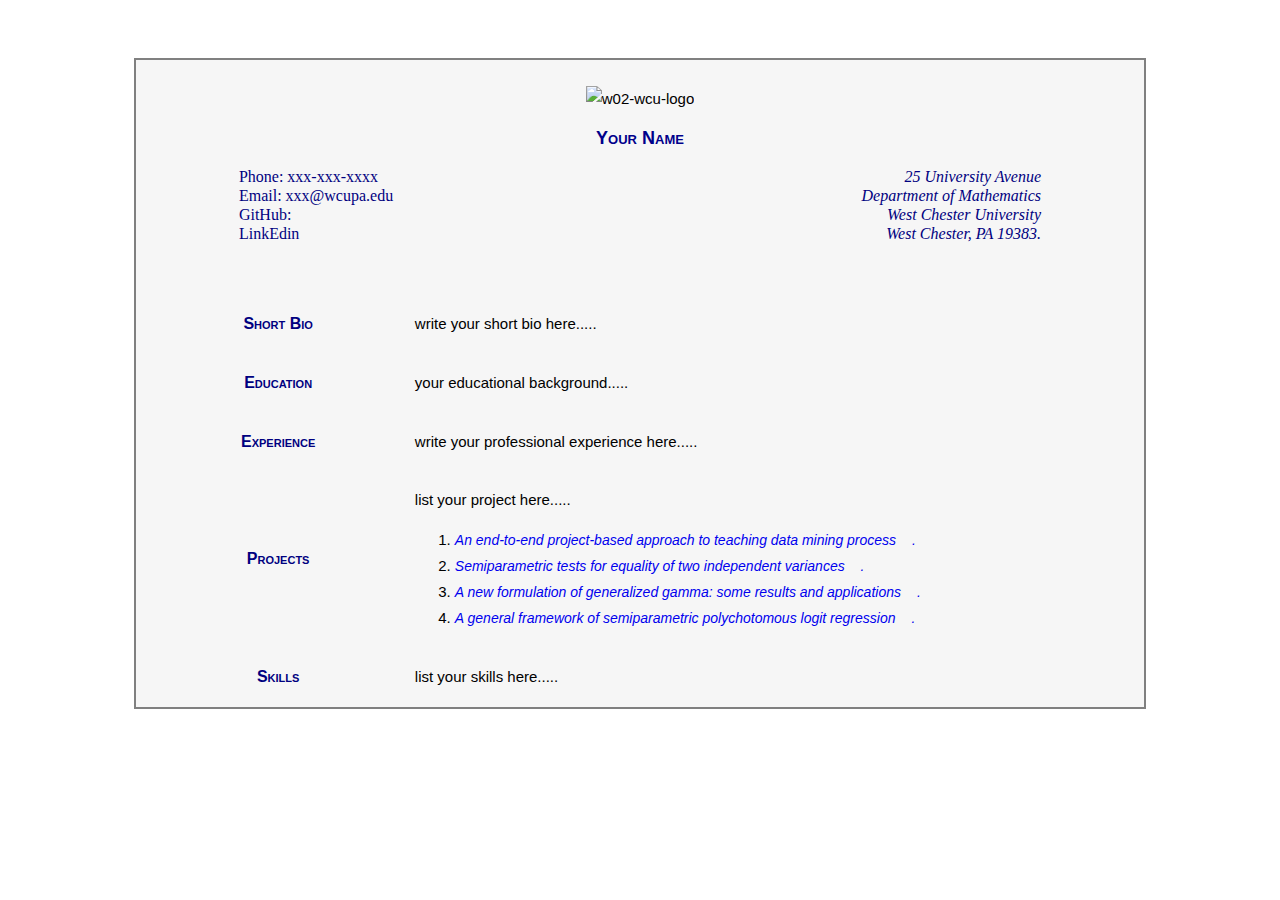
==== index.html @ 5a3bce84 "Update and rename data.md to index.html" ====
<!DOCTYPE html>
<html lang = "en">                        <!-- open html tag: required  -->
  <head>                                  <!-- open page header: required -->
    <title>My First Web Page</title>      <!-- page title appears on the tab -->
    <style>
        body{
            font-family: Arial, sans-serif;
            background-image: url('img/bgIMG.jpg');
            font-size: 15px;
            line-height: 25px;
        }
       
        table, th, td {
               border-collapse: collapse;
        }
        
        h3 {
		    font-family:  Verdana, sans-serif; 
            font-weight: bold;
            font-size: 16px;
            text-align: center;
           font-variant: small-caps;
        }
        
        h2 {
		    font-family:  Verdana, sans-serif; 
            font-weight: bold;
            font-size: 18px;
           font-variant: small-caps;
        } 
        
        a{
           text-decoration:none; 
           target-name:new;
           target-new:tab;
           font-size: 14px; 
           font-style: italic;
        }
      </style>
  </head>                                 <!-- close page header: required -->
    
  <body>                                  <!-- open html body: required -->
    <!-- All contents of the web page MUST be placed between <body> and </body> -->
 <br><br>
 <table border = 2 bordercolor="gray" bgcolor='#f6f6f6'  width=80%  align = center> 
    <tr>
      <TD>     
        <br>      
    <center><img src="img/w02-wculogo.jpg" alt="w02-wcu-logo" width = "300" height = "90"></center> 
    <center><h2><font color="darkblue"> Your Name</font></h2> 
        
      <!-- contact information  -->
    <table border = 0 bordercolor="darkgreen" width=80%  align = center> 
        <tr>
            <TD style="width:40%; text-align: left;line-height: 19px; ">
             <font style ='font-family: "Times New Roman", Times, serif; font-style: normal;' color = "navy"  size="3">
             Phone: xxx-xxx-xxxx<br>
             Email: xxx@wcupa.edu <br>
             GitHub:               <br>
             LinkEdin
            </font>
            </TD>
            
            <TD style="width:20%"></TD>

             <TD style="width:40%; text-align: right; line-height: 19px; ">
             <font style ='font-family: "Times New Roman", Times, serif; font-style: italic' color = "navy"  size="3">
                25 University Avenue <br>
                Department of Mathematics<br>
                West Chester University <br>
                West Chester, PA 19383.
             </font>
           </TD>
        </tr>
        </table>
        
    <br>
    <br>
    <table border = 0 bordercolor="darkgreen" width=90%  align = center> 
        <tr>
            <TD style="width:20%">
                 <h3><font color = "navy">Short Bio</font></h3>
            </TD>
            
            <TD style="width:5%"></TD>
            
            <TD style="width:75%">
                  <p> write your short bio here.....</p>
            </TD>
        </tr>

         <tr>
            <TD style="width:20%">
                <h3><font color = "navy">Education</font></h3>
            </TD>
             
            <TD style="width:5%"></TD>
             
            <TD style="width:75%">
                  <p> your educational background.....</p>
            </TD>
        </tr>        
        
         <tr>
            <TD style="width:20%">
                <h3><font color = "navy">Experience</font></h3>
            </TD>
             <TD style="width:5%"></TD>
             
            <TD style="width:75%">
                  <p> write your professional experience here.....</p>
            </TD>
             
        </tr>
        
         <tr>
            <TD style="width:20%">   
              <h3><font color = "navy">Projects</font></h3>
            </TD>
             
            <TD style="width:5%"></TD>
             
            <TD style="width:75%">
               <p> list your project here.....</p>
                <ol>
                <li><a href="https://pengdsci.github.io/eCOTS2022/" 
                       onclick="return !window.open(this.href);"> 
                    An end-to-end project-based approach to teaching data mining process 
                    <img src="img/outlink.jpg" width=12 height=12>.</a></li>
                 <li><a href="proj/published-01.pdf" 
                       onclick="return !window.open(this.href);"> 
                    Semiparametric tests for equality of two independent variances
                     <img src="img/outlink.jpg" width=12 height=12>.</a></li>
                  <li><a href="proj/published-03.pdf" 
                       onclick="return !window.open(this.href);"> 
                    A new formulation of generalized gamma: some results and applications
                      <img src="img/outlink.jpg" width=12 height=12>. </a></li>
                    <li><a href="proj/UnderReview03-IM.pdf" 
                       onclick="return !window.open(this.href);"> 
                    A general framework of semiparametric polychotomous logit regression
                        <img src="img/outlink.jpg" width=12 height=12>.</a></li> 
                </ol>
            </TD>
        </tr>
        
        <tr>
          <TD style="width:20%">
            <h3><font color = "navy">Skills</font></h3>
          </TD>
            
            <TD style="width:5%"></TD>
            
            <TD style="width:75%">
             <p> list your skills here.....</p>
          </TD>
        </tr>        
       </table>   
      </TD>
    </tr>        
   </table> 
  <br><br><br><br>              
 </body>                                 <!-- close html body: required -->
</html>
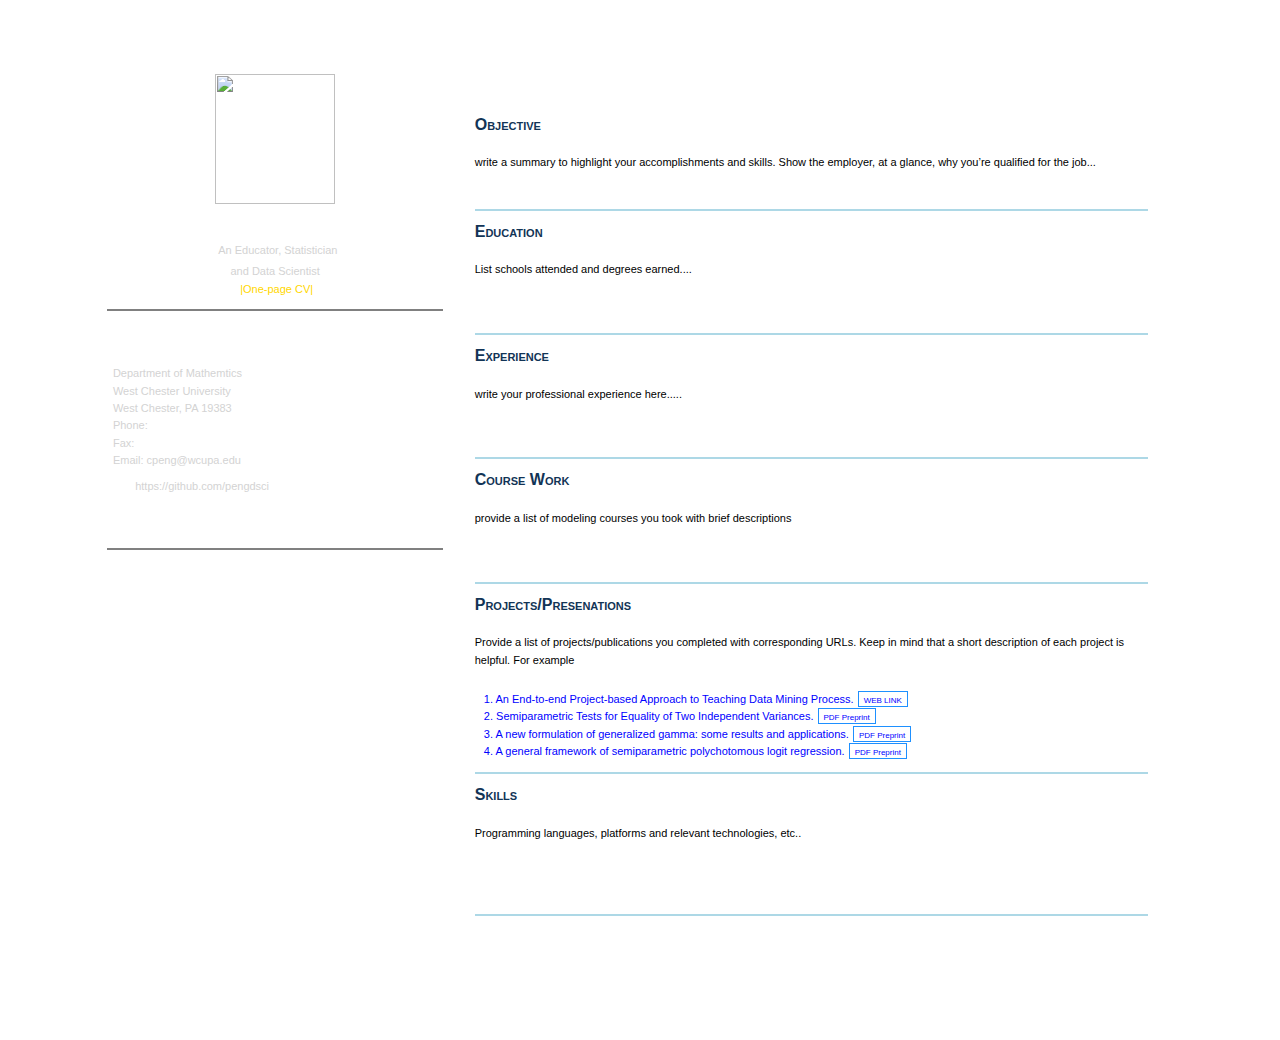
==== commit dff57d40: "Update index.html" ====
--- a/index.html
+++ b/index.html
@@ -1,163 +1,277 @@
+
 <!DOCTYPE html>
-<html lang = "en">                        <!-- open html tag: required  -->
-  <head>                                  <!-- open page header: required -->
-    <title>My First Web Page</title>      <!-- page title appears on the tab -->
-    <style>
-        body{
-            font-family: Arial, sans-serif;
-            background-image: url('img/bgIMG.jpg');
-            font-size: 15px;
-            line-height: 25px;
-        }
-       
-        table, th, td {
-               border-collapse: collapse;
-        }
-        
-        h3 {
-		    font-family:  Verdana, sans-serif; 
-            font-weight: bold;
-            font-size: 16px;
-            text-align: center;
-           font-variant: small-caps;
-        }
-        
-        h2 {
-		    font-family:  Verdana, sans-serif; 
-            font-weight: bold;
-            font-size: 18px;
-           font-variant: small-caps;
-        } 
-        
-        a{
-           text-decoration:none; 
-           target-name:new;
-           target-new:tab;
-           font-size: 14px; 
-           font-style: italic;
-        }
-      </style>
-  </head>                                 <!-- close page header: required -->
+<html>                                    <!-- open html tag: required  -->
+
+  <head>
+<style type="text/css">
+.inline {
+  background-color: #f7f7f7;
+  border:solid 1px #B0B0B0;
+}
+.error {
+	font-weight: bold;
+	color: #FF0000;
+}
+.warning {
+	font-weight: bold;
+}
+.message {
+	font-style: italic;
+}
+.source, .output, .warning, .error, .message {
+	padding: 0 1em;
+  border:solid 1px #F7F7F7;
+}
+.source {
+  background-color: #f5f5f5;
+}
+.left {
+  text-align: left;
+}
+.right {
+  text-align: right;
+}
+.center {
+  text-align: center;
+}
+.hl.num {
+  color: #AF0F91;
+}
+.hl.str {
+  color: #317ECC;
+}
+.hl.com {
+  color: #AD95AF;
+  font-style: italic;
+}
+.hl.opt {
+  color: #000000;
+}
+.hl.std {
+  color: #585858;
+}
+.hl.kwa {
+  color: #295F94;
+  font-weight: bold;
+}
+.hl.kwb {
+  color: #B05A65;
+}
+.hl.kwc {
+  color: #55aa55;
+}
+.hl.kwd {
+  color: #BC5A65;
+  font-weight: bold;
+}
+</style>                                  <!-- open page header: required -->
+    <title>CV-Peng</title>      <!-- page title appears on the tab -->
     
-  <body>                                  <!-- open html body: required -->
-    <!-- All contents of the web page MUST be placed between <body> and </body> -->
- <br><br>
- <table border = 2 bordercolor="gray" bgcolor='#f6f6f6'  width=80%  align = center> 
-    <tr>
-      <TD>     
-        <br>      
-    <center><img src="img/w02-wculogo.jpg" alt="w02-wcu-logo" width = "300" height = "90"></center> 
-    <center><h2><font color="darkblue"> Your Name</font></h2> 
-        
-      <!-- contact information  -->
-    <table border = 0 bordercolor="darkgreen" width=80%  align = center> 
-        <tr>
-            <TD style="width:40%; text-align: left;line-height: 19px; ">
-             <font style ='font-family: "Times New Roman", Times, serif; font-style: normal;' color = "navy"  size="3">
-             Phone: xxx-xxx-xxxx<br>
-             Email: xxx@wcupa.edu <br>
-             GitHub:               <br>
-             LinkEdin
-            </font>
-            </TD>
-            
-            <TD style="width:20%"></TD>
-
-             <TD style="width:40%; text-align: right; line-height: 19px; ">
-             <font style ='font-family: "Times New Roman", Times, serif; font-style: italic' color = "navy"  size="3">
-                25 University Avenue <br>
-                Department of Mathematics<br>
-                West Chester University <br>
-                West Chester, PA 19383.
-             </font>
-           </TD>
-        </tr>
+    <style>   <!-- css style file -->
+        
+      body{
+            font-family: Verdana, sans-serif;
+            font-size: 11px;
+          }
+        
+      p0{
+         font-family: Verdana, sans-serif;
+         color: black;
+         font-size: 11px;
+         padding-top:0px;
+      }
+      
+      p{
+         font-family: Verdana, sans-serif;
+         color: black;
+         font-size: 11px;
+         padding-top:10px;
+      }
+      
+    	 h1, h2, h3, h4, h5, btn {
+		         font-family: Verdana, sans-serif; 
+             /*font-weight: bold;*/
+             font-variant: small-caps;	
+           }
+     link-btn {
+        background-color: transparent;
+        color: blue;
+        border: 1px solid DodgerBlue;
+        padding: 0px 5px 0px 5px;
+        text-align: center;
+        text-decoration: none;
+        display: inline-block;
+        height: 14px;
+        font-size: 8px;
+        font-weight: normal;
+        margin: 0px 1px 0px 1px;
+        cursor: pointer;
+      }
+          
+    </style>
+    
+  </head>     <!-- close page header: required -->
+  
+  <!-- All contents of the web page MUST be placed between <body> </body> -->
+  
+  <body style="background-image: url('img/bgIMG.jpg')">   <!-- open html body: required -->
+  <BR><BR>
+  
+   <table align = "center"  border = "0"  width=85%  bordercolor="gold"  bgcolor = "white">        
+     <tbody>
+     
+      <tr>
+      <!--create a margin to the left side of the table-->
+      <!--TD  style="background-image: url('img/TableBg.jpg'); width:2%;"></TD--> 
+      <!--TD bgcolor='#003366'--> 
+      <TD style="background-image: url('img/TableBg.jpg')" style="width:30%">
+        <table border = "0" bordercolor="darkgreen" align = "center"
+        width="100%" height = "100%" style = "border-spacing: 0"> 
+           <tr>
+            <TD style = "line-height: 20%;">
+                <BR><BR><BR><BR><BR><BR><BR><BR>
+                <center><img src="img/CP0.jpg" width=120 height=130>
+                <h3  style="padding-bottom: 0px;"><font color = "white"><br>&nbsp; Cheng Peng, Ph.D.</font></h3>
+                <p0><font color = "lightgray">&nbsp; An Educator, Statistician <br><br><br><br>and Data Scientist</font></p0>
+                <BR><BR><BR><BR><BR>
+                <p0><a href="" style="text-decoration: none;"><font color = "gold">&nbsp;|One-page CV|</font>
+                </a></center></p0> 
+                <BR><BR><BR>
+                <hr color = "gray">
+            </TD>
+           </tr>
+         
+           <tr>
+            <TD style = "line-height: 30%;">
+                <h5><font color = "white">&nbsp; Contact</font></h5>
+                <p0><font color = "lightgray">
+                    &nbsp; Department of Mathemtics <br><br><br>
+                    &nbsp; West Chester University<br><br><br>
+                    &nbsp; West Chester, PA 19383<br><br><br>
+                    &nbsp; Phone: <br><br><br>
+                    &nbsp; Fax: <br><br><br>
+                    &nbsp; Email: cpeng@wcupa.edu <br><br><br><br>
+                    <!--/font></p0>
+                    <!--hr color="gray">
+                    <p0><font color = "lightgray"-->
+                    &nbsp; <img src="img/GitHub.jpg" width=10 height=10>&nbsp;  
+                    &nbsp; <a href="https://github.com/pengdsci" style="text-decoration: none;"  target="_blank"  
+                     onclick="window.open('https://github.com/pengdsci','name','width=700, height=500')">
+                     <font color = "lightgray">https://github.com/pengdsci</font></a><br><br>
+                    &nbsp; <img src="img/LinkedInLogo.jpg" width=10 height=10><a href=""></a><br><br>   
+                    &nbsp; <img src="img/X.jpg" width=10 height=10><a href=""></a><br><br>
+                    &nbsp; <img src="img/F.jpg" width=12 height=12><a href=""></a>  
+                    </font></p0>
+                    <hr color="gray">
+            </TD>
+          </tr>
+         
+         <tr>
+            <TD>
+            <br><br><br><br><br><br><br><br><br><br><br><br><br><br><br><br><br><br><br><br>
+            <br><br><br><br>
+            </TD>
+         </tr>
+         
+         </table>
+        </TD>
+      
+         <!--create a margin to the contact and the major content columns of the major table-->
+         <TD style="width:2%"></TD>
+      
+         <TD style="width:64%">
+        <table>
+          <tr>
+           <TD  style = "line-height: 110%;">
+              <h4 style="padding-bottom: 0px; margin: 0;"><font color = "#123456">Objective</font></h4>
+               <!--font color = 'black' face="WildWest" size="4"-->
+                  <p> write a summary to highlight your accomplishments and skills.  
+                  Show the employer, at a glance, why you’re qualiﬁed for the job...</p>
+                  <br>
+               <hr color="lightblue">
+            </TD>
+             
+         </tr>
+
+        <tr>
+           <TD style = "line-height: 110%;">
+              <h4 style="padding-bottom: 0px; margin: 0;"><font color = "#123456">Education</font></h4>
+               <font color = 'black' face="WildWest" size="4">
+                  <p> List schools attended and degrees earned....</p>
+                  <br><br>
+               </font>
+               <hr color="lightblue">
+            </TD>
+        </tr>
+
+        <tr>
+           <TD style = "line-height: 110%;">
+              <h4 style="padding-bottom: 0px; margin: 0;"><font color = "#123456">Experience</font></h4>
+               <font color = 'black' face="WildWest" size="4">
+                  <p> write your professional experience here.....</p>
+                  <br><br>
+               </font>
+               <hr color="lightblue">
+            </TD>
+        </tr>
+        
+        <tr>
+           <TD style = "line-height: 110%;">
+              <h4 style="padding-bottom: 0px; margin: 0;"><font color = "#123456">Course Work</font></h4>
+               <font color = 'black' face="WildWest" size="4">
+                  <p> provide a list of modeling courses you took with brief descriptions</p>
+                  <br><br>
+               </font>
+               <hr color="lightblue">
+            </TD>
+        </tr>
+        
+        <tr>
+           <TD style = "line-height: 110%;">
+              <h4 style="padding-bottom: 0px; margin: 0;"><font color = "#123456">Projects/Presenations</font></h4>
+               <!--font color = "blue" size="4"-->
+                  <p> Provide a list of projects/publications you completed with corresponding URLs. 
+                    Keep in mind that a short description of each project is helpful. For example</p>
+                    <p><font color = "blue">
+                     &nbsp;&nbsp;  1. An End-to-end Project-based Approach to Teaching Data Mining Process. 
+                     <a href="https://pengdsci.github.io/eCOTS2022/"  target="_blank"  
+                     onclick="window.open('https://pengdsci.github.io/eCOTS2022/','name','width=700, height=500')">
+                     <link-btn> WEB LINK</link-btn></a> <br>
+                     &nbsp;&nbsp;  2. Semiparametric Tests for Equality of Two Independent Variances. 
+                     <a href="proj/published-01.pdf"  target="_blank"  
+                     onclick="window.open('proj/published-01.pdf','name','width=700, height=500')">
+                     <link-btn> PDF Preprint</link-btn></a> <br>
+                     &nbsp;&nbsp;  3. A new formulation of generalized gamma: some results and applications. 
+                     <a href="proj/published-03.pdf"  target="_blank"  
+                     onclick="window.open('proj/published-03.pdf','name','width=700, height=500')">
+                     <link-btn> PDF Preprint</link-btn></a> <br>
+                     &nbsp;&nbsp;  4. A general framework of semiparametric polychotomous logit regression. 
+                     <a href="proj/UnderReview03 -IM.pdf"  target="_blank"  
+                     onclick="window.open('proj/UnderReview03-IM.pdf','name','width=700, height=500')">
+                     <link-btn> PDF Preprint</link-btn></a> 
+                    </font></p>
+               <!--/font-->
+               <hr color="lightblue">
+            </TD>
+        </tr>        
+        <tr>
+           <TD style = "line-height: 110%;">
+              <h4 style="padding-bottom: 0px; margin: 0;"><font color = "#123456">Skills</font></h4>
+               <font color = 'black' face="WildWest" size="4">
+                  <p> Programming languages, platforms and relevant technologies, etc..</p>
+                  <br><br><br>
+               </font>
+               <hr color="lightblue">
+            </TD>
+        </tr>
+        
         </table>
-        
-    <br>
-    <br>
-    <table border = 0 bordercolor="darkgreen" width=90%  align = center> 
-        <tr>
-            <TD style="width:20%">
-                 <h3><font color = "navy">Short Bio</font></h3>
-            </TD>
-            
-            <TD style="width:5%"></TD>
-            
-            <TD style="width:75%">
-                  <p> write your short bio here.....</p>
-            </TD>
-        </tr>
-
-         <tr>
-            <TD style="width:20%">
-                <h3><font color = "navy">Education</font></h3>
-            </TD>
-             
-            <TD style="width:5%"></TD>
-             
-            <TD style="width:75%">
-                  <p> your educational background.....</p>
-            </TD>
-        </tr>        
-        
-         <tr>
-            <TD style="width:20%">
-                <h3><font color = "navy">Experience</font></h3>
-            </TD>
-             <TD style="width:5%"></TD>
-             
-            <TD style="width:75%">
-                  <p> write your professional experience here.....</p>
-            </TD>
-             
-        </tr>
-        
-         <tr>
-            <TD style="width:20%">   
-              <h3><font color = "navy">Projects</font></h3>
-            </TD>
-             
-            <TD style="width:5%"></TD>
-             
-            <TD style="width:75%">
-               <p> list your project here.....</p>
-                <ol>
-                <li><a href="https://pengdsci.github.io/eCOTS2022/" 
-                       onclick="return !window.open(this.href);"> 
-                    An end-to-end project-based approach to teaching data mining process 
-                    <img src="img/outlink.jpg" width=12 height=12>.</a></li>
-                 <li><a href="proj/published-01.pdf" 
-                       onclick="return !window.open(this.href);"> 
-                    Semiparametric tests for equality of two independent variances
-                     <img src="img/outlink.jpg" width=12 height=12>.</a></li>
-                  <li><a href="proj/published-03.pdf" 
-                       onclick="return !window.open(this.href);"> 
-                    A new formulation of generalized gamma: some results and applications
-                      <img src="img/outlink.jpg" width=12 height=12>. </a></li>
-                    <li><a href="proj/UnderReview03-IM.pdf" 
-                       onclick="return !window.open(this.href);"> 
-                    A general framework of semiparametric polychotomous logit regression
-                        <img src="img/outlink.jpg" width=12 height=12>.</a></li> 
-                </ol>
-            </TD>
-        </tr>
-        
-        <tr>
-          <TD style="width:20%">
-            <h3><font color = "navy">Skills</font></h3>
-          </TD>
-            
-            <TD style="width:5%"></TD>
-            
-            <TD style="width:75%">
-             <p> list your skills here.....</p>
-          </TD>
-        </tr>        
-       </table>   
-      </TD>
-    </tr>        
-   </table> 
-  <br><br><br><br>              
- </body>                                 <!-- close html body: required -->
+       </TD>
+       <!--create a margin to the right side of the table-->
+       <TD style="width:2%"></TD>
+     </tr>
+     </tbody>
+    </table>
+    <BR><BR>
+  </body>                                 <!-- close html body: required -->
 </html> 
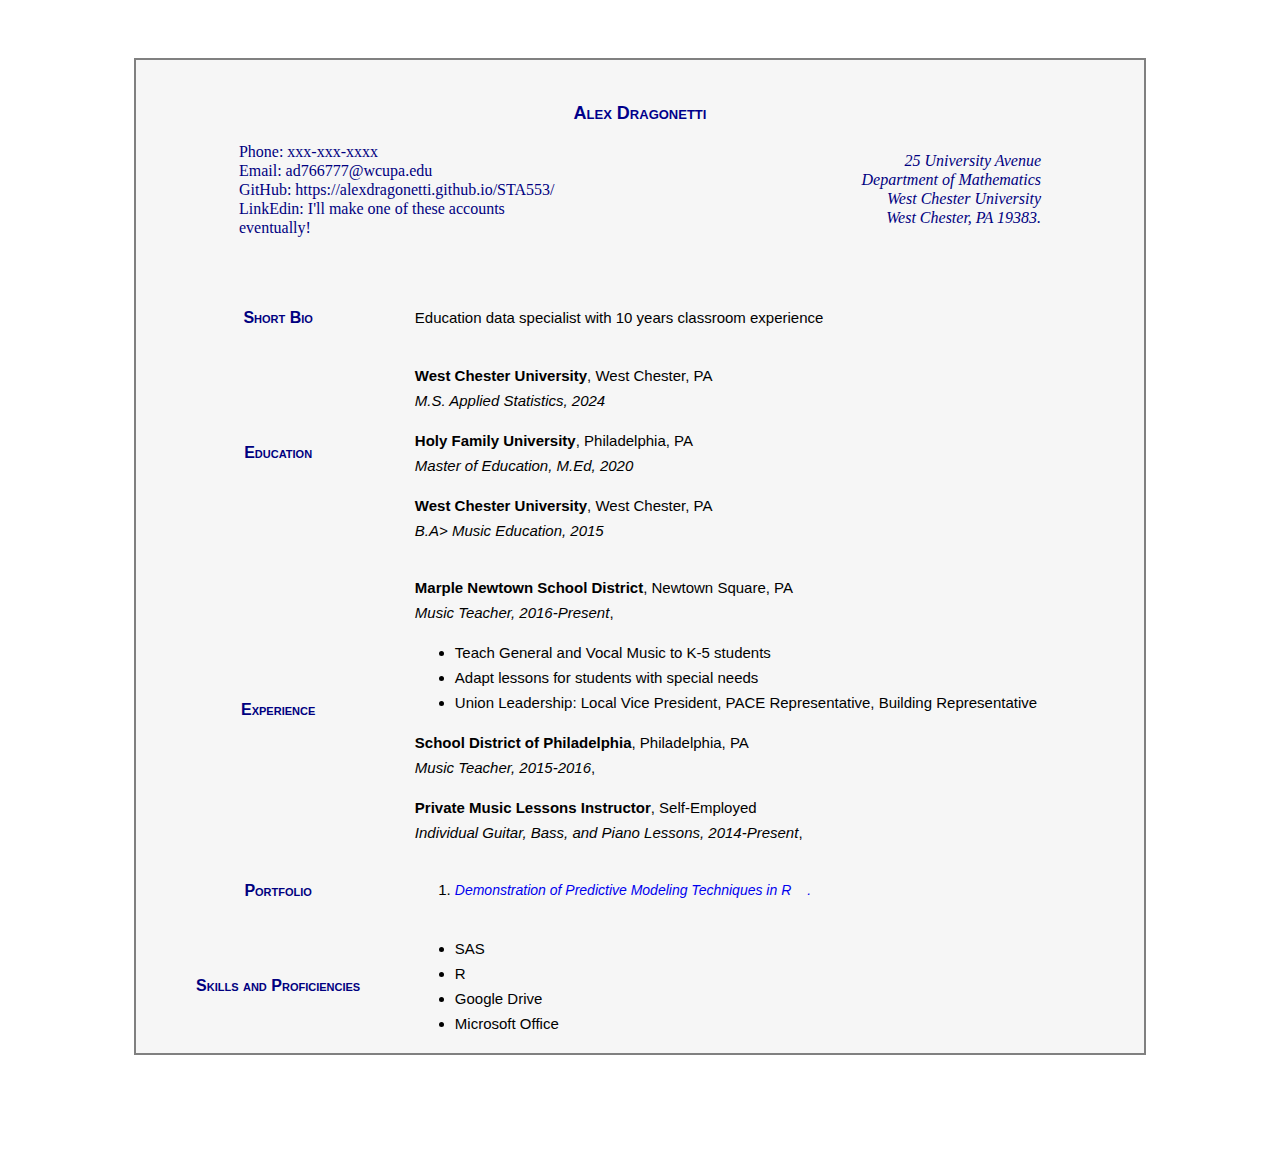
==== commit 3de6e52e: "Update index.html" ====
--- a/index.html
+++ b/index.html
@@ -1,277 +1,173 @@
+<!DOCTYPE html>
+<html lang = "en">                        <!-- open html tag: required  -->
+  <head>                                  <!-- open page header: required -->
+    <title>My First Web Page</title>      <!-- page title appears on the tab -->
+    <style>
+        body{
+            font-family: Arial, sans-serif;
+            background-image: url('img/bgIMG.jpg');
+            font-size: 15px;
+            line-height: 25px;
+        }
+       
+        table, th, td {
+               border-collapse: collapse;
+        }
+        
+        h3 {
+		    font-family:  Verdana, sans-serif; 
+            font-weight: bold;
+            font-size: 16px;
+            text-align: center;
+           font-variant: small-caps;
+        }
+        
+        h2 {
+		    font-family:  Verdana, sans-serif; 
+            font-weight: bold;
+            font-size: 18px;
+           font-variant: small-caps;
+        } 
+        
+        a{
+           text-decoration:none; 
+           target-name:new;
+           target-new:tab;
+           font-size: 14px; 
+           font-style: italic;
+        }
+      </style>
+  </head>                                 <!-- close page header: required -->
+    
+  <body>                                  <!-- open html body: required -->
+    <!-- All contents of the web page MUST be placed between <body> and </body> -->
+ <br><br>
+ <table border = 2 bordercolor="gray" bgcolor='#f6f6f6'  width=80%  align = center> 
+    <tr>
+      <TD>     
+        <br>      
+    <center><h2><font color="darkblue"> Alex Dragonetti</font></h2> 
+        
+      <!-- contact information  -->
+    <table border = 0 bordercolor="darkgreen" width=80%  align = center> 
+        <tr>
+            <TD style="width:40%; text-align: left;line-height: 19px; ">
+             <font style ='font-family: "Times New Roman", Times, serif; font-style: normal;' color = "navy"  size="3">
+             Phone: xxx-xxx-xxxx<br>
+             Email: ad766777@wcupa.edu <br>
+             GitHub: https://alexdragonetti.github.io/STA553/ <br>
+             LinkEdin: I'll make one of these accounts eventually!
+            </font>
+            </TD>
+            
+            <TD style="width:20%"></TD>
 
-<!DOCTYPE html>
-<html>                                    <!-- open html tag: required  -->
-
-  <head>
-<style type="text/css">
-.inline {
-  background-color: #f7f7f7;
-  border:solid 1px #B0B0B0;
-}
-.error {
-	font-weight: bold;
-	color: #FF0000;
-}
-.warning {
-	font-weight: bold;
-}
-.message {
-	font-style: italic;
-}
-.source, .output, .warning, .error, .message {
-	padding: 0 1em;
-  border:solid 1px #F7F7F7;
-}
-.source {
-  background-color: #f5f5f5;
-}
-.left {
-  text-align: left;
-}
-.right {
-  text-align: right;
-}
-.center {
-  text-align: center;
-}
-.hl.num {
-  color: #AF0F91;
-}
-.hl.str {
-  color: #317ECC;
-}
-.hl.com {
-  color: #AD95AF;
-  font-style: italic;
-}
-.hl.opt {
-  color: #000000;
-}
-.hl.std {
-  color: #585858;
-}
-.hl.kwa {
-  color: #295F94;
-  font-weight: bold;
-}
-.hl.kwb {
-  color: #B05A65;
-}
-.hl.kwc {
-  color: #55aa55;
-}
-.hl.kwd {
-  color: #BC5A65;
-  font-weight: bold;
-}
-</style>                                  <!-- open page header: required -->
-    <title>CV-Peng</title>      <!-- page title appears on the tab -->
-    
-    <style>   <!-- css style file -->
+             <TD style="width:40%; text-align: right; line-height: 19px; ">
+             <font style ='font-family: "Times New Roman", Times, serif; font-style: italic' color = "navy"  size="3">
+                25 University Avenue <br>
+                Department of Mathematics<br>
+                West Chester University <br>
+                West Chester, PA 19383.
+             </font>
+           </TD>
+        </tr>
+        </table>
         
-      body{
-            font-family: Verdana, sans-serif;
-            font-size: 11px;
-          }
-        
-      p0{
-         font-family: Verdana, sans-serif;
-         color: black;
-         font-size: 11px;
-         padding-top:0px;
-      }
-      
-      p{
-         font-family: Verdana, sans-serif;
-         color: black;
-         font-size: 11px;
-         padding-top:10px;
-      }
-      
-    	 h1, h2, h3, h4, h5, btn {
-		         font-family: Verdana, sans-serif; 
-             /*font-weight: bold;*/
-             font-variant: small-caps;	
-           }
-     link-btn {
-        background-color: transparent;
-        color: blue;
-        border: 1px solid DodgerBlue;
-        padding: 0px 5px 0px 5px;
-        text-align: center;
-        text-decoration: none;
-        display: inline-block;
-        height: 14px;
-        font-size: 8px;
-        font-weight: normal;
-        margin: 0px 1px 0px 1px;
-        cursor: pointer;
-      }
-          
-    </style>
-    
-  </head>     <!-- close page header: required -->
-  
-  <!-- All contents of the web page MUST be placed between <body> </body> -->
-  
-  <body style="background-image: url('img/bgIMG.jpg')">   <!-- open html body: required -->
-  <BR><BR>
-  
-   <table align = "center"  border = "0"  width=85%  bordercolor="gold"  bgcolor = "white">        
-     <tbody>
-     
-      <tr>
-      <!--create a margin to the left side of the table-->
-      <!--TD  style="background-image: url('img/TableBg.jpg'); width:2%;"></TD--> 
-      <!--TD bgcolor='#003366'--> 
-      <TD style="background-image: url('img/TableBg.jpg')" style="width:30%">
-        <table border = "0" bordercolor="darkgreen" align = "center"
-        width="100%" height = "100%" style = "border-spacing: 0"> 
-           <tr>
-            <TD style = "line-height: 20%;">
-                <BR><BR><BR><BR><BR><BR><BR><BR>
-                <center><img src="img/CP0.jpg" width=120 height=130>
-                <h3  style="padding-bottom: 0px;"><font color = "white"><br>&nbsp; Cheng Peng, Ph.D.</font></h3>
-                <p0><font color = "lightgray">&nbsp; An Educator, Statistician <br><br><br><br>and Data Scientist</font></p0>
-                <BR><BR><BR><BR><BR>
-                <p0><a href="" style="text-decoration: none;"><font color = "gold">&nbsp;|One-page CV|</font>
-                </a></center></p0> 
-                <BR><BR><BR>
-                <hr color = "gray">
+    <br>
+    <br>
+    <table border = 0 bordercolor="darkgreen" width=90%  align = center> 
+        <tr>
+            <TD style="width:20%">
+                 <h3><font color = "navy">Short Bio</font></h3>
             </TD>
-           </tr>
-         
-           <tr>
-            <TD style = "line-height: 30%;">
-                <h5><font color = "white">&nbsp; Contact</font></h5>
-                <p0><font color = "lightgray">
-                    &nbsp; Department of Mathemtics <br><br><br>
-                    &nbsp; West Chester University<br><br><br>
-                    &nbsp; West Chester, PA 19383<br><br><br>
-                    &nbsp; Phone: <br><br><br>
-                    &nbsp; Fax: <br><br><br>
-                    &nbsp; Email: cpeng@wcupa.edu <br><br><br><br>
-                    <!--/font></p0>
-                    <!--hr color="gray">
-                    <p0><font color = "lightgray"-->
-                    &nbsp; <img src="img/GitHub.jpg" width=10 height=10>&nbsp;  
-                    &nbsp; <a href="https://github.com/pengdsci" style="text-decoration: none;"  target="_blank"  
-                     onclick="window.open('https://github.com/pengdsci','name','width=700, height=500')">
-                     <font color = "lightgray">https://github.com/pengdsci</font></a><br><br>
-                    &nbsp; <img src="img/LinkedInLogo.jpg" width=10 height=10><a href=""></a><br><br>   
-                    &nbsp; <img src="img/X.jpg" width=10 height=10><a href=""></a><br><br>
-                    &nbsp; <img src="img/F.jpg" width=12 height=12><a href=""></a>  
-                    </font></p0>
-                    <hr color="gray">
-            </TD>
-          </tr>
-         
-         <tr>
-            <TD>
-            <br><br><br><br><br><br><br><br><br><br><br><br><br><br><br><br><br><br><br><br>
-            <br><br><br><br>
-            </TD>
-         </tr>
-         
-         </table>
-        </TD>
-      
-         <!--create a margin to the contact and the major content columns of the major table-->
-         <TD style="width:2%"></TD>
-      
-         <TD style="width:64%">
-        <table>
-          <tr>
-           <TD  style = "line-height: 110%;">
-              <h4 style="padding-bottom: 0px; margin: 0;"><font color = "#123456">Objective</font></h4>
-               <!--font color = 'black' face="WildWest" size="4"-->
-                  <p> write a summary to highlight your accomplishments and skills.  
-                  Show the employer, at a glance, why you’re qualiﬁed for the job...</p>
-                  <br>
-               <hr color="lightblue">
-            </TD>
-             
-         </tr>
-
-        <tr>
-           <TD style = "line-height: 110%;">
-              <h4 style="padding-bottom: 0px; margin: 0;"><font color = "#123456">Education</font></h4>
-               <font color = 'black' face="WildWest" size="4">
-                  <p> List schools attended and degrees earned....</p>
-                  <br><br>
-               </font>
-               <hr color="lightblue">
+            
+            <TD style="width:5%"></TD>
+            
+            <TD style="width:75%">
+                  <p> Education data specialist with 10 years classroom experience</p>
             </TD>
         </tr>
 
-        <tr>
-           <TD style = "line-height: 110%;">
-              <h4 style="padding-bottom: 0px; margin: 0;"><font color = "#123456">Experience</font></h4>
-               <font color = 'black' face="WildWest" size="4">
-                  <p> write your professional experience here.....</p>
-                  <br><br>
-               </font>
-               <hr color="lightblue">
+         <tr>
+            <TD style="width:20%">
+                <h3><font color = "navy">Education</font></h3>
+            </TD>
+             
+            <TD style="width:5%"></TD>
+             
+            <TD style="width:75%">
+                <p> <b>West Chester University</b>, West Chester, PA <br>
+			  <i>M.S. Applied Statistics, 2024</i></p>
+		<p> <b>Holy Family University</b>, Philadelphia, PA <br>
+			  <i>Master of Education, M.Ed, 2020</i></p>
+		<p> <b>West Chester University</b>, West Chester, PA <br>
+			  <i>B.A> Music Education, 2015</i></p>
+
+            </TD>
+        </tr>        
+        
+         <tr>
+            <TD style="width:20%">
+                <h3><font color = "navy">Experience</font></h3>
+            </TD>
+             <TD style="width:5%"></TD>
+             
+            <TD style="width:75%">
+                <p> <b>Marple Newtown School District</b>, Newtown Square, PA <br>
+			  <i>Music Teacher, 2016-Present</i>,<br>
+			<ul>
+				<li>Teach General and Vocal Music to K-5 students</li>
+                                <li>Adapt lessons for students with special needs</li>
+                                <li>Union Leadership: Local Vice President, PACE Representative, Building Representative</li>
+			</ul>
+		</p>
+	                    <p> <b>School District of Philadelphia</b>, Philadelphia, PA <br>
+			  <i>Music Teacher, 2015-2016</i>,<br></p>
+	                    <p> <b>Private Music Lessons Instructor</b>, Self-Employed <br>
+			  <i>Individual Guitar, Bass, and Piano Lessons, 2014-Present</i>,<br></p>
+			
+            </TD>
+             
+        </tr>
+        
+         <tr>
+            <TD style="width:20%">   
+              <h3><font color = "navy">Portfolio</font></h3>
+            </TD>
+             
+            <TD style="width:5%"></TD>
+             
+            <TD style="width:75%">
+                <ol>
+                <li><a href="https://rpubs.com/ADragonetti/1068400" 
+                       onclick="return !window.open(this.href);"> 
+                    Demonstration of Predictive Modeling Techniques in R 
+                    <img src="img/outlink.jpg" width=12 height=12>.</a></li>
+                 
+                </ol>
             </TD>
         </tr>
         
         <tr>
-           <TD style = "line-height: 110%;">
-              <h4 style="padding-bottom: 0px; margin: 0;"><font color = "#123456">Course Work</font></h4>
-               <font color = 'black' face="WildWest" size="4">
-                  <p> provide a list of modeling courses you took with brief descriptions</p>
-                  <br><br>
-               </font>
-               <hr color="lightblue">
-            </TD>
-        </tr>
-        
-        <tr>
-           <TD style = "line-height: 110%;">
-              <h4 style="padding-bottom: 0px; margin: 0;"><font color = "#123456">Projects/Presenations</font></h4>
-               <!--font color = "blue" size="4"-->
-                  <p> Provide a list of projects/publications you completed with corresponding URLs. 
-                    Keep in mind that a short description of each project is helpful. For example</p>
-                    <p><font color = "blue">
-                     &nbsp;&nbsp;  1. An End-to-end Project-based Approach to Teaching Data Mining Process. 
-                     <a href="https://pengdsci.github.io/eCOTS2022/"  target="_blank"  
-                     onclick="window.open('https://pengdsci.github.io/eCOTS2022/','name','width=700, height=500')">
-                     <link-btn> WEB LINK</link-btn></a> <br>
-                     &nbsp;&nbsp;  2. Semiparametric Tests for Equality of Two Independent Variances. 
-                     <a href="proj/published-01.pdf"  target="_blank"  
-                     onclick="window.open('proj/published-01.pdf','name','width=700, height=500')">
-                     <link-btn> PDF Preprint</link-btn></a> <br>
-                     &nbsp;&nbsp;  3. A new formulation of generalized gamma: some results and applications. 
-                     <a href="proj/published-03.pdf"  target="_blank"  
-                     onclick="window.open('proj/published-03.pdf','name','width=700, height=500')">
-                     <link-btn> PDF Preprint</link-btn></a> <br>
-                     &nbsp;&nbsp;  4. A general framework of semiparametric polychotomous logit regression. 
-                     <a href="proj/UnderReview03 -IM.pdf"  target="_blank"  
-                     onclick="window.open('proj/UnderReview03-IM.pdf','name','width=700, height=500')">
-                     <link-btn> PDF Preprint</link-btn></a> 
-                    </font></p>
-               <!--/font-->
-               <hr color="lightblue">
-            </TD>
+          <TD style="width:20%">
+            <h3><font color = "navy">Skills and Proficiencies</font></h3>
+          </TD>
+            
+            <TD style="width:5%"></TD>
+            
+            <TD style="width:75%">
+             <p> <ul>
+		     <li>SAS</li>
+		     <li>R</li>
+		     <li>Google Drive</li>
+		     <li>Microsoft Office</li>
+	     </ul></p>
+          </TD>
         </tr>        
-        <tr>
-           <TD style = "line-height: 110%;">
-              <h4 style="padding-bottom: 0px; margin: 0;"><font color = "#123456">Skills</font></h4>
-               <font color = 'black' face="WildWest" size="4">
-                  <p> Programming languages, platforms and relevant technologies, etc..</p>
-                  <br><br><br>
-               </font>
-               <hr color="lightblue">
-            </TD>
-        </tr>
-        
-        </table>
-       </TD>
-       <!--create a margin to the right side of the table-->
-       <TD style="width:2%"></TD>
-     </tr>
-     </tbody>
-    </table>
-    <BR><BR>
-  </body>                                 <!-- close html body: required -->
+       </table>   
+      </TD>
+    </tr>        
+   </table> 
+  <br><br><br><br>              
+ </body>                                 <!-- close html body: required -->
 </html> 
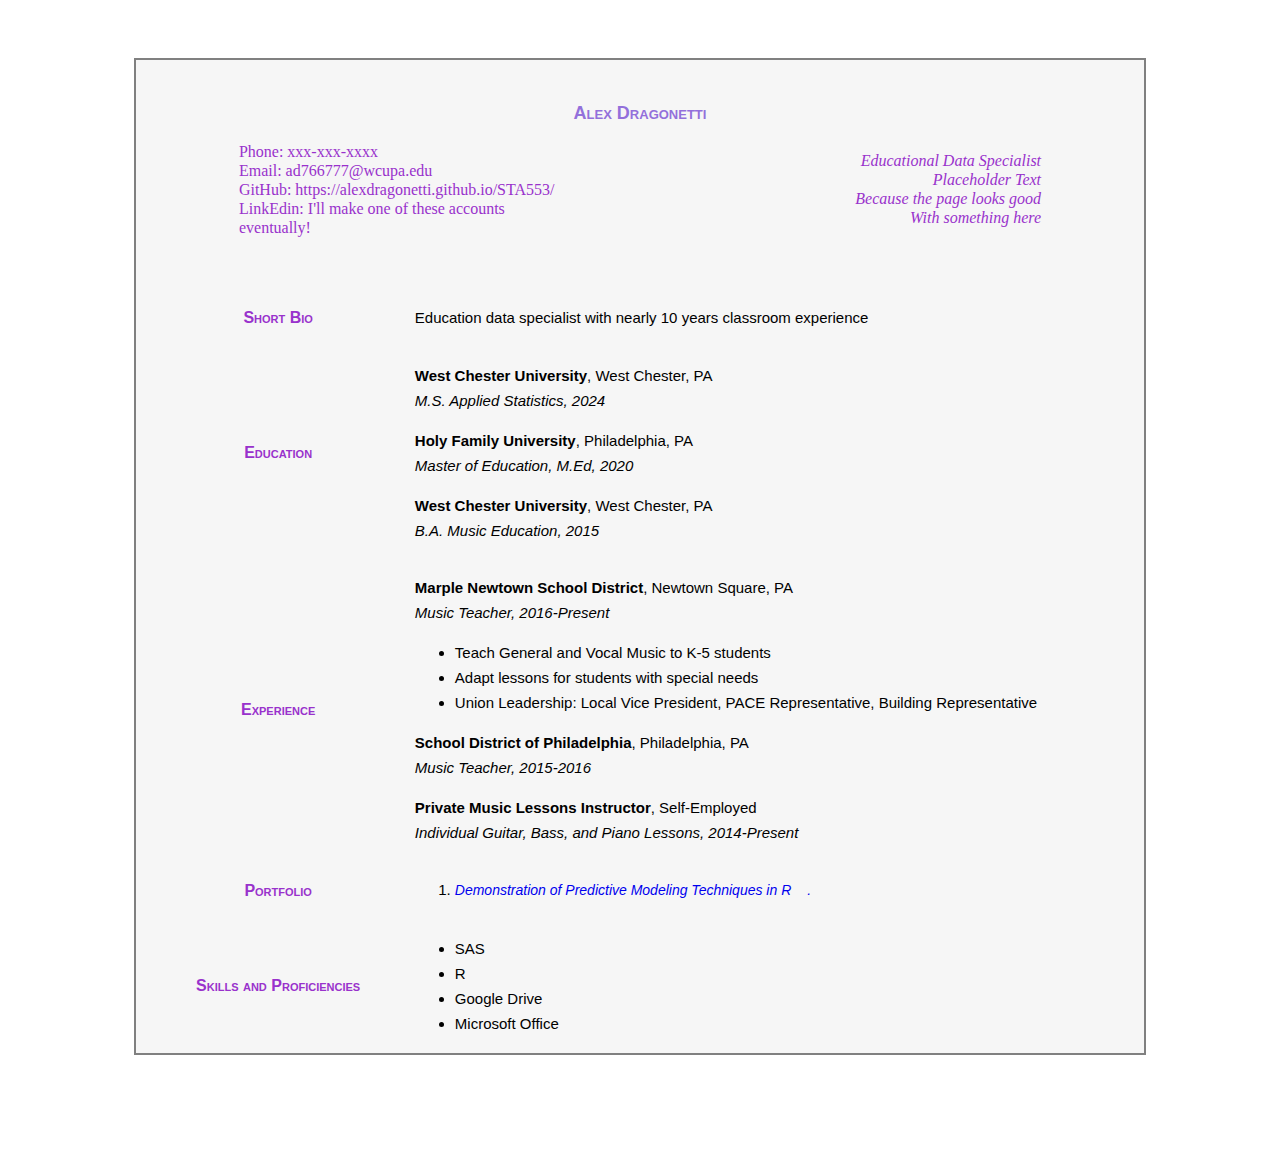
==== commit fff23c90: "Update index.html" ====
--- a/index.html
+++ b/index.html
@@ -1,7 +1,7 @@
 <!DOCTYPE html>
 <html lang = "en">                        <!-- open html tag: required  -->
   <head>                                  <!-- open page header: required -->
-    <title>My First Web Page</title>      <!-- page title appears on the tab -->
+    <title>Dragonetti CV</title>      <!-- page title appears on the tab -->
     <style>
         body{
             font-family: Arial, sans-serif;
@@ -46,13 +46,13 @@
     <tr>
       <TD>     
         <br>      
-    <center><h2><font color="darkblue"> Alex Dragonetti</font></h2> 
+    <center><h2><font color="mediumpurple"> Alex Dragonetti</font></h2> 
         
       <!-- contact information  -->
     <table border = 0 bordercolor="darkgreen" width=80%  align = center> 
         <tr>
             <TD style="width:40%; text-align: left;line-height: 19px; ">
-             <font style ='font-family: "Times New Roman", Times, serif; font-style: normal;' color = "navy"  size="3">
+             <font style ='font-family: "Times New Roman", Times, serif; font-style: normal;' color = "darkorchid"  size="3">
              Phone: xxx-xxx-xxxx<br>
              Email: ad766777@wcupa.edu <br>
              GitHub: https://alexdragonetti.github.io/STA553/ <br>
@@ -63,11 +63,11 @@
             <TD style="width:20%"></TD>
 
              <TD style="width:40%; text-align: right; line-height: 19px; ">
-             <font style ='font-family: "Times New Roman", Times, serif; font-style: italic' color = "navy"  size="3">
-                25 University Avenue <br>
-                Department of Mathematics<br>
-                West Chester University <br>
-                West Chester, PA 19383.
+             <font style ='font-family: "Times New Roman", Times, serif; font-style: italic' color = "darkorchid"  size="3">
+                Educational Data Specialist <br>
+                Placeholder Text<br>
+                Because the page looks good <br>
+                With something here
              </font>
            </TD>
         </tr>
@@ -78,19 +78,19 @@
     <table border = 0 bordercolor="darkgreen" width=90%  align = center> 
         <tr>
             <TD style="width:20%">
-                 <h3><font color = "navy">Short Bio</font></h3>
+                 <h3><font color = "darkorchid">Short Bio</font></h3>
             </TD>
             
             <TD style="width:5%"></TD>
             
             <TD style="width:75%">
-                  <p> Education data specialist with 10 years classroom experience</p>
+                  <p> Education data specialist with nearly 10 years classroom experience</p>
             </TD>
         </tr>
 
          <tr>
             <TD style="width:20%">
-                <h3><font color = "navy">Education</font></h3>
+                <h3><font color = "darkorchid">Education</font></h3>
             </TD>
              
             <TD style="width:5%"></TD>
@@ -101,20 +101,20 @@
 		<p> <b>Holy Family University</b>, Philadelphia, PA <br>
 			  <i>Master of Education, M.Ed, 2020</i></p>
 		<p> <b>West Chester University</b>, West Chester, PA <br>
-			  <i>B.A> Music Education, 2015</i></p>
+			  <i>B.A. Music Education, 2015</i></p>
 
             </TD>
         </tr>        
         
          <tr>
             <TD style="width:20%">
-                <h3><font color = "navy">Experience</font></h3>
+                <h3><font color = "darkorchid">Experience</font></h3>
             </TD>
              <TD style="width:5%"></TD>
              
             <TD style="width:75%">
                 <p> <b>Marple Newtown School District</b>, Newtown Square, PA <br>
-			  <i>Music Teacher, 2016-Present</i>,<br>
+			  <i>Music Teacher, 2016-Present</i><br>
 			<ul>
 				<li>Teach General and Vocal Music to K-5 students</li>
                                 <li>Adapt lessons for students with special needs</li>
@@ -122,9 +122,9 @@
 			</ul>
 		</p>
 	                    <p> <b>School District of Philadelphia</b>, Philadelphia, PA <br>
-			  <i>Music Teacher, 2015-2016</i>,<br></p>
+			  <i>Music Teacher, 2015-2016</i><br></p>
 	                    <p> <b>Private Music Lessons Instructor</b>, Self-Employed <br>
-			  <i>Individual Guitar, Bass, and Piano Lessons, 2014-Present</i>,<br></p>
+			  <i>Individual Guitar, Bass, and Piano Lessons, 2014-Present</i><br></p>
 			
             </TD>
              
@@ -132,7 +132,7 @@
         
          <tr>
             <TD style="width:20%">   
-              <h3><font color = "navy">Portfolio</font></h3>
+              <h3><font color = "darkorchid">Portfolio</font></h3>
             </TD>
              
             <TD style="width:5%"></TD>
@@ -150,7 +150,7 @@
         
         <tr>
           <TD style="width:20%">
-            <h3><font color = "navy">Skills and Proficiencies</font></h3>
+            <h3><font color = "darkorchid">Skills and Proficiencies</font></h3>
           </TD>
             
             <TD style="width:5%"></TD>
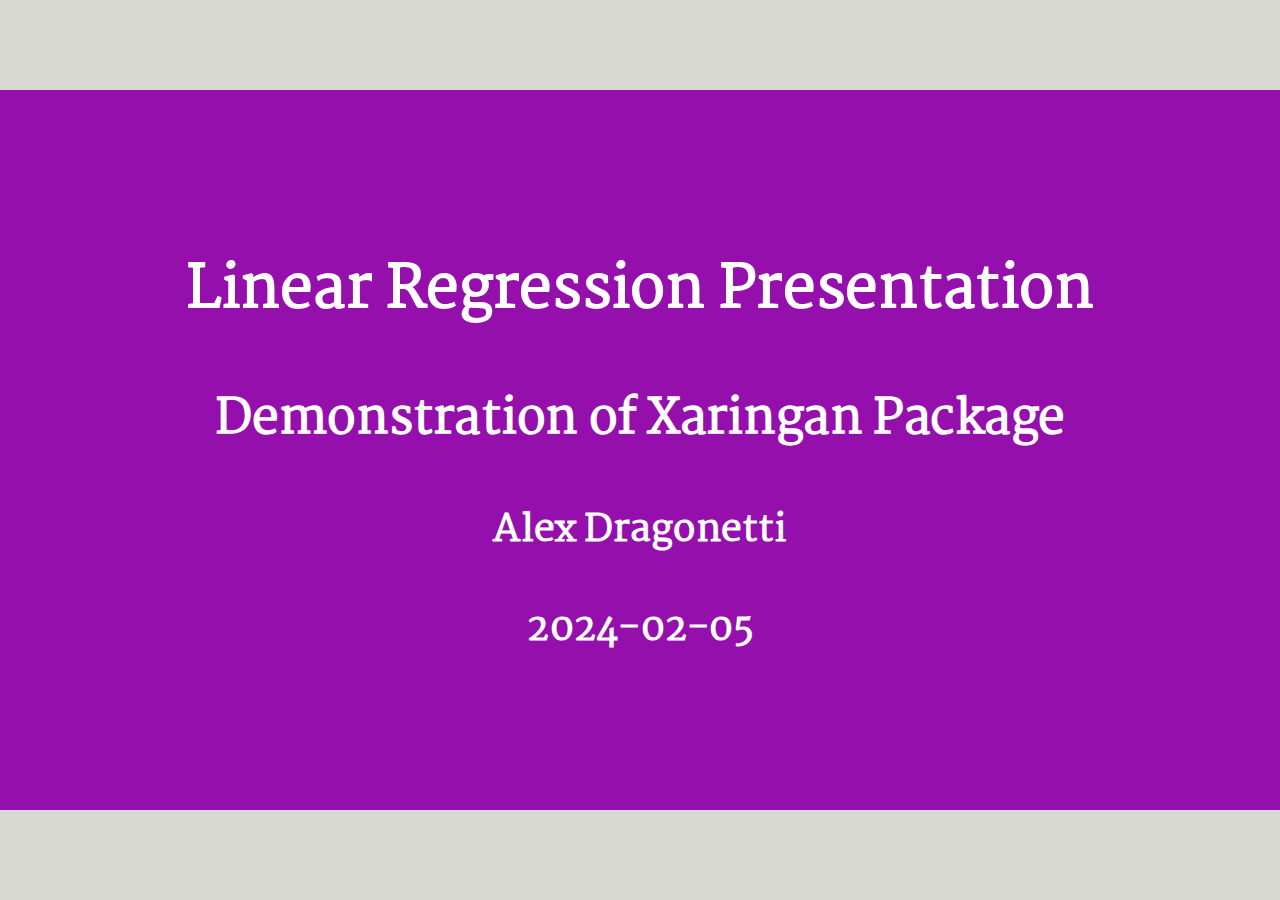
==== commit aad2a8bd: "Update and rename hw2.html to index.html" ====
--- a/index.html
+++ b/index.html
@@ -1,173 +1,374 @@
-<!DOCTYPE html>
-<html lang = "en">                        <!-- open html tag: required  -->
-  <head>                                  <!-- open page header: required -->
-    <title>Dragonetti CV</title>      <!-- page title appears on the tab -->
-    <style>
-        body{
-            font-family: Arial, sans-serif;
-            background-image: url('img/bgIMG.jpg');
-            font-size: 15px;
-            line-height: 25px;
-        }
-       
-        table, th, td {
-               border-collapse: collapse;
-        }
-        
-        h3 {
-		    font-family:  Verdana, sans-serif; 
-            font-weight: bold;
-            font-size: 16px;
-            text-align: center;
-           font-variant: small-caps;
-        }
-        
-        h2 {
-		    font-family:  Verdana, sans-serif; 
-            font-weight: bold;
-            font-size: 18px;
-           font-variant: small-caps;
-        } 
-        
-        a{
-           text-decoration:none; 
-           target-name:new;
-           target-new:tab;
-           font-size: 14px; 
-           font-style: italic;
-        }
-      </style>
-  </head>                                 <!-- close page header: required -->
-    
-  <body>                                  <!-- open html body: required -->
-    <!-- All contents of the web page MUST be placed between <body> and </body> -->
- <br><br>
- <table border = 2 bordercolor="gray" bgcolor='#f6f6f6'  width=80%  align = center> 
-    <tr>
-      <TD>     
-        <br>      
-    <center><h2><font color="mediumpurple"> Alex Dragonetti</font></h2> 
-        
-      <!-- contact information  -->
-    <table border = 0 bordercolor="darkgreen" width=80%  align = center> 
-        <tr>
-            <TD style="width:40%; text-align: left;line-height: 19px; ">
-             <font style ='font-family: "Times New Roman", Times, serif; font-style: normal;' color = "darkorchid"  size="3">
-             Phone: xxx-xxx-xxxx<br>
-             Email: ad766777@wcupa.edu <br>
-             GitHub: https://alexdragonetti.github.io/STA553/ <br>
-             LinkEdin: I'll make one of these accounts eventually!
-            </font>
-            </TD>
-            
-            <TD style="width:20%"></TD>
-
-             <TD style="width:40%; text-align: right; line-height: 19px; ">
-             <font style ='font-family: "Times New Roman", Times, serif; font-style: italic' color = "darkorchid"  size="3">
-                Educational Data Specialist <br>
-                Placeholder Text<br>
-                Because the page looks good <br>
-                With something here
-             </font>
-           </TD>
-        </tr>
-        </table>
-        
-    <br>
-    <br>
-    <table border = 0 bordercolor="darkgreen" width=90%  align = center> 
-        <tr>
-            <TD style="width:20%">
-                 <h3><font color = "darkorchid">Short Bio</font></h3>
-            </TD>
-            
-            <TD style="width:5%"></TD>
-            
-            <TD style="width:75%">
-                  <p> Education data specialist with nearly 10 years classroom experience</p>
-            </TD>
-        </tr>
-
-         <tr>
-            <TD style="width:20%">
-                <h3><font color = "darkorchid">Education</font></h3>
-            </TD>
-             
-            <TD style="width:5%"></TD>
-             
-            <TD style="width:75%">
-                <p> <b>West Chester University</b>, West Chester, PA <br>
-			  <i>M.S. Applied Statistics, 2024</i></p>
-		<p> <b>Holy Family University</b>, Philadelphia, PA <br>
-			  <i>Master of Education, M.Ed, 2020</i></p>
-		<p> <b>West Chester University</b>, West Chester, PA <br>
-			  <i>B.A. Music Education, 2015</i></p>
-
-            </TD>
-        </tr>        
-        
-         <tr>
-            <TD style="width:20%">
-                <h3><font color = "darkorchid">Experience</font></h3>
-            </TD>
-             <TD style="width:5%"></TD>
-             
-            <TD style="width:75%">
-                <p> <b>Marple Newtown School District</b>, Newtown Square, PA <br>
-			  <i>Music Teacher, 2016-Present</i><br>
-			<ul>
-				<li>Teach General and Vocal Music to K-5 students</li>
-                                <li>Adapt lessons for students with special needs</li>
-                                <li>Union Leadership: Local Vice President, PACE Representative, Building Representative</li>
-			</ul>
-		</p>
-	                    <p> <b>School District of Philadelphia</b>, Philadelphia, PA <br>
-			  <i>Music Teacher, 2015-2016</i><br></p>
-	                    <p> <b>Private Music Lessons Instructor</b>, Self-Employed <br>
-			  <i>Individual Guitar, Bass, and Piano Lessons, 2014-Present</i><br></p>
-			
-            </TD>
-             
-        </tr>
-        
-         <tr>
-            <TD style="width:20%">   
-              <h3><font color = "darkorchid">Portfolio</font></h3>
-            </TD>
-             
-            <TD style="width:5%"></TD>
-             
-            <TD style="width:75%">
-                <ol>
-                <li><a href="https://rpubs.com/ADragonetti/1068400" 
-                       onclick="return !window.open(this.href);"> 
-                    Demonstration of Predictive Modeling Techniques in R 
-                    <img src="img/outlink.jpg" width=12 height=12>.</a></li>
-                 
-                </ol>
-            </TD>
-        </tr>
-        
-        <tr>
-          <TD style="width:20%">
-            <h3><font color = "darkorchid">Skills and Proficiencies</font></h3>
-          </TD>
-            
-            <TD style="width:5%"></TD>
-            
-            <TD style="width:75%">
-             <p> <ul>
-		     <li>SAS</li>
-		     <li>R</li>
-		     <li>Google Drive</li>
-		     <li>Microsoft Office</li>
-	     </ul></p>
-          </TD>
-        </tr>        
-       </table>   
-      </TD>
-    </tr>        
-   </table> 
-  <br><br><br><br>              
- </body>                                 <!-- close html body: required -->
-</html> 
+<!DOCTYPE html>
+<html lang xml:lang>
+  <head>
+    <title>Linear Regression Presentation</title>
+    <meta charset="utf-8" />
+    <meta name="author" content="Alex Dragonetti" />
+    <meta name="date" content="2024-02-05" />
+    <script>// Pandoc 2.9 adds attributes on both header and div. We remove the former (to
+// be compatible with the behavior of Pandoc < 2.8).
+document.addEventListener('DOMContentLoaded', function(e) {
+  var hs = document.querySelectorAll("div.section[class*='level'] > :first-child");
+  var i, h, a;
+  for (i = 0; i < hs.length; i++) {
+    h = hs[i];
+    if (!/^h[1-6]$/i.test(h.tagName)) continue;  // it should be a header h1-h6
+    a = h.attributes;
+    while (a.length > 0) h.removeAttribute(a[0].name);
+  }
+});
+</script>
+    <style type="text/css">@font-face {
+font-family: 'Lato';
+font-style: normal;
+font-weight: 400;
+font-display: swap;
+src: url([data-uri]) format('truetype');
+}
+@font-face {
+font-family: 'Martel';
+font-style: normal;
+font-weight: 400;
+font-display: swap;
+src: url([data-uri]) format('truetype');
+}
+@font-face {
+font-family: 'Fira Mono';
+font-style: normal;
+font-weight: 400;
+font-display: swap;
+src: url([data-uri]) format('truetype');
+}
+:root {--text-font-family: Lato;--text-font-is-google: 1;--text-font-family-fallback: -apple-system, BlinkMacSystemFont, avenir next, avenir, helvetica neue, helvetica, Ubuntu, roboto, noto, segoe ui, arial;--text-font-base: sans-serif;--header-font-family: Martel;--header-font-is-google: 1;--header-font-family-fallback: Georgia, serif;--code-font-family: 'Fira Mono';--code-font-is-google: 1;--base-font-size: 20px;--text-font-size: 1rem;--code-font-size: 0.9rem;--code-inline-font-size: 1em;--header-h1-font-size: 2.75rem;--header-h2-font-size: 2.25rem;--header-h3-font-size: 1.75rem;--text-color: #000000;--header-color: #950FAC;--background-color: #FFFFFF;--link-color: #950FAC;--text-bold-color: #950FAC;--code-highlight-color: rgba(255,255,0,0.5);--inverse-text-color: #000000;--inverse-background-color: #5EC77A;--inverse-header-color: #000000;--inverse-link-color: #950FAC;--title-slide-background-color: #950FAC;--title-slide-text-color: #FFFFFF;--header-background-color: #950FAC;--header-background-text-color: #FFFFFF;--primary: #950FAC;--secondary: #5EC77A;--white: #FFFFFF;--black: #000000;}html {font-size: var(--base-font-size);}body {font-family: var(--text-font-family), var(--text-font-family-fallback), var(--text-font-base);font-weight: normal;color: var(--text-color);}h1, h2, h3 {font-family: var(--header-font-family), var(--header-font-family-fallback);font-weight: 600;color: var(--header-color);}.remark-slide-content {background-color: var(--background-color);font-size: 1rem;padding: 16px 64px 16px 64px;width: 100%;height: 100%;}.remark-slide-content h1 {font-size: var(--header-h1-font-size);}.remark-slide-content h2 {font-size: var(--header-h2-font-size);}.remark-slide-content h3 {font-size: var(--header-h3-font-size);}.remark-code, .remark-inline-code {font-family: var(--code-font-family), Menlo, Consolas, Monaco, Liberation Mono, Lucida Console, monospace;}.remark-code {font-size: var(--code-font-size);}.remark-inline-code {font-size: var(--code-inline-font-size);color: #950FAC;}.remark-slide-number {color: #950FAC;opacity: 1;font-size: 0.9rem;}strong {font-weight: bold;color: var(--text-bold-color);}a, a > code {color: var(--link-color);text-decoration: none;}.footnote {position: absolute;bottom: 60px;padding-right: 4em;font-size: 0.9em;}.remark-code-line-highlighted {background-color: var(--code-highlight-color);}.inverse {background-color: var(--inverse-background-color);color: var(--inverse-text-color);}.inverse h1, .inverse h2, .inverse h3 {color: var(--inverse-header-color);}.inverse a, .inverse a > code {color: var(--inverse-link-color);}.title-slide, .title-slide h1, .title-slide h2, .title-slide h3 {color: var(--title-slide-text-color);}.title-slide {background-color: var(--title-slide-background-color);}.title-slide .remark-slide-number {display: none;}.left-column {width: 20%;height: 92%;float: left;}.left-column h2, .left-column h3 {color: #950FAC99;}.left-column h2:last-of-type, .left-column h3:last-child {color: #950FAC;}.right-column {width: 75%;float: right;padding-top: 1em;}.pull-left {float: left;width: 47%;}.pull-right {float: right;width: 47%;}.pull-right + * {clear: both;}img, video, iframe {max-width: 100%;}blockquote {border-left: solid 5px #5EC77A80;padding-left: 1em;}.remark-slide table {margin: auto;border-top: 1px solid #666;border-bottom: 1px solid #666;}.remark-slide table thead th {border-bottom: 1px solid #ddd;}th, td {padding: 5px;}.remark-slide table:not(.table-unshaded) thead,.remark-slide table:not(.table-unshaded) tfoot,.remark-slide table:not(.table-unshaded) tr:nth-child(even) {background: #DEF3E4;}table.dataTable tbody {background-color: var(--background-color);color: var(--text-color);}table.dataTable.display tbody tr.odd {background-color: var(--background-color);}table.dataTable.display tbody tr.even {background-color: #DEF3E4;}table.dataTable.hover tbody tr:hover, table.dataTable.display tbody tr:hover {background-color: rgba(255, 255, 255, 0.5);}.dataTables_wrapper .dataTables_length, .dataTables_wrapper .dataTables_filter, .dataTables_wrapper .dataTables_info, .dataTables_wrapper .dataTables_processing, .dataTables_wrapper .dataTables_paginate {color: var(--text-color);}.dataTables_wrapper .dataTables_paginate .paginate_button {color: var(--text-color) !important;}.remark-slide-content.left pre,.remark-slide-content.center pre,.remark-slide-content.right pre {text-align: start;width: max-content;max-width: 100%;}.remark-slide-content.left pre,.remark-slide-content.right pre {min-width: 50%;min-width: min(40ch, 100%);}.remark-slide-content.center pre {min-width: 66%;min-width: min(50ch, 100%);}.remark-slide-content.left pre {margin-left: unset;margin-right: auto;}.remark-slide-content.center pre {margin-left: auto;margin-right: auto;}.remark-slide-content.right pre {margin-left: auto;margin-right: unset;}.remark-slide-content.header_background > h1 {display: block;position: absolute;top: 0;left: 0;width: 100%;background: var(--header-background-color);color: var(--header-background-text-color);padding: 2rem 64px 1.5rem 64px;margin-top: 0;box-sizing: border-box;}.remark-slide-content.header_background {padding-top: 7rem;}@page { margin: 0; }@media print {.remark-slide-scaler {width: 100% !important;height: 100% !important;transform: scale(1) !important;top: 0 !important;left: 0 !important;}}.primary {color: var(--primary);}.bg-primary {background-color: var(--primary);}.secondary {color: var(--secondary);}.bg-secondary {background-color: var(--secondary);}.white {color: var(--white);}.bg-white {background-color: var(--white);}.black {color: var(--black);}.bg-black {background-color: var(--black);}</style>
+  </head>
+  <body>
+    <textarea id="source">
+class: center, middle, inverse, title-slide
+
+.title[
+# Linear Regression Presentation
+]
+.subtitle[
+## Demonstration of Xaringan Package
+]
+.author[
+### Alex Dragonetti
+]
+.date[
+### 2024-02-05
+]
+
+---
+
+
+
+
+
+
+
+class:inverse4, top
+
+&lt;h1 align=&quot;center&quot;&gt; Table of Contents&lt;/h1&gt;
+&lt;BR&gt;
+
+.pull-left[
+####- Data Overview
+####- Goals and Analysis Methods
+####- Findings
+####- Discussion
+]
+
+---
+
+&lt;h1 align = &quot;center&quot;&gt;Overview of Data&lt;/h1&gt;
+&lt;BR&gt;
+
+.pull-left[
+#### Basic Details
+
+&lt;li&gt; 3593 observations of 11 variables, one numeric dependent, 1 categorical independent, 9 numeric dependent
+&lt;li&gt; Data that measures flight delay times and potential causes
+&lt;li&gt; Source: &lt;i&gt;Applied Analytics through Case Studies Using SAS and R&lt;/i&gt;, Deepti Gupta by APress, ISBN - 978-1-4842-3525-6
+&lt;li&gt; Copy of data can be found at https://pengdsci.github.io/datasets/FlightDelay/Flight_delay-data.csv
+
+]
+
+.pull-right[
+##### Variables
+
+&lt;li&gt; Carrier - sole categorical variable
+&lt;li&gt; Airport_Distance - Distance between airports (effectively distance of flight) in miles 
+&lt;li&gt; Number of flights - Total number of flights in airport (not clear if this is departure or arrival airport)
+&lt;li&gt; Weather - 0-10 scale of weather conditions, where higher number is more &#39;extreme&#39;
+&lt;li&gt; Support_Crew_Available - self-explanatory
+&lt;li&gt; Baggage_Loading_time - self-explanatory
+&lt;li&gt; Late_Arrival_o - time in minutes for late arriving aircraft
+&lt;li&gt; Cleaning_o - time in minutes for aircraft cleaning
+&lt;li&gt; Fueling_o - time in minutes for aircraft fueling
+&lt;li&gt; Security_o - time in minutes for security checks
+&lt;li&gt; Arr_Delay - time in minutes for delay of aircraft. 
+
+]
+
+
+---
+
+&lt;h1 align=&quot;center&quot;&gt; Goals and Methodology&lt;/h1&gt;
+&lt;br&gt;
+
+.pull-left[
+#### Goals  
+
+&lt;li&gt; Primary: Create a Linear Regression Model to predict the delay time (in minutes) of a flight
+&lt;li&gt; Secondary: See which variables have the greatest impact on delay to give airports an actionable target.
+
+#### Preparing the Data
+&lt;li&gt; Check for missing values with is.na returns no missing values
+&lt;li&gt; Rename variables using CamelCase for ease of typing (eg, &quot;Arr_Delay&quot; becomes ArrDelay)
+&lt;li&gt; Creation of preliminary models to identify variables of interest and eliminate variables that are unnecessary
+]
+
+.pull-right[
+#### Method
+
+We will use a simple linear regression to analyze the data. Linear regression takes the form of:
+
+$$
+\hat{Y} = \beta_0+\beta_1x_1+\cdots+\beta_kx_k
+$$
+Where `\(\hat{Y}\)` is the predicted value of the dependent variable, `\(\beta_0\)` is the intercept (the value of Y when all independent variables equal 0), `\(x_1\)` through `\(x_k\)` is the value of each independent variable, and  `\(\beta_0\)` through `\(\beta_k\)` are the coefficients for each `\(x\)` variable.
+
+We will create a model with a &#39;training&#39; data set, which will use 80% of the observations, and test it against the remaining 20% of observations.
+]
+---
+&lt;h1 align=&quot;center&quot;&gt; Splitting and Training the Data &lt;/h1&gt;
+&lt;br&gt;
+
+
+```r
+set.seed(251)
+row.number &lt;- sample(1:nrow(df), 0.8*nrow(df))
+train = df[row.number,]
+test = df[-row.number,]
+
+model1&lt;-lm(ArrDelay~., data=train)
+```
+From our initial model, we can see that only a few variables appear to be significant. We will continue with a reduced model, only using the variables that appear to have significant effect on ArrDelay.
+
+
+```r
+model2&lt;-lm(ArrDelay~AirportDistance + NumberOfFlights + Weather + SupportCrewAvailable + BaggageLoadingTime + LateArrival , data = df)
+```
+
+
+
+---
+&lt;h1 align=&quot;center&quot;&gt; The &quot;Champion&quot; Model &lt;/h1&gt;
+&lt;br&gt;
+
+
+```
+## # A tibble: 7 × 5
+##   term                   estimate std.error statistic   p.value
+##   &lt;chr&gt;                     &lt;dbl&gt;     &lt;dbl&gt;     &lt;dbl&gt;     &lt;dbl&gt;
+## 1 (Intercept)          -577.       7.27        -79.3  0        
+## 2 AirportDistance         0.174    0.0135       12.8  6.45e- 37
+## 3 NumberOfFlights         0.00443  0.000108     40.9  4.21e-300
+## 4 Weather                 4.46     0.454         9.83 1.67e- 22
+## 5 SupportCrewAvailable   -0.0489   0.00531      -9.21 5.47e- 20
+## 6 BaggageLoadingTime     13.5      0.438        30.8  1.63e-184
+## 7 LateArrival             6.90     0.333        20.7  2.91e- 90
+```
+
+The above variables were shown to have the most significant effect on ArrDelay. This model will now be &#39;tested&#39; on the previously sequestered data to see how accurately it can predict ArrDelay.
+
+---
+&lt;h1 align=&quot;center&quot;&gt; Testing The Model &lt;/h1&gt;
+&lt;br&gt;
+
+
+```r
+pred &lt;- predict(model2, newdata = test)
+results&lt;-test
+results$pred&lt;-pred
+results$resid = results$ArrDelay-results$pred
+results$resid2 = (results$resid)^2
+results$st= (results$ArrDelay- mean(results$ArrDelay))^2
+
+SSE=sum(results$resid2)
+SST=sum(results$st)
+
+R2=1-(SSE/SST)
+R2
+```
+
+```
+## [1] 0.8188571
+```
+
+The `\(R^2\)` value is the percent of total variation in the `\(Y\)` variable explained by our regression model. Our model was able to achieve an `\(R^2\)` value of 0.819, meaning it accounts for nearly 82% of the variance within the data.
+
+The graphs on the following pages show (1) a comparison of Predicted vs Actual Delay time, which shows a very strong correlation and (2) the error at each prediction, showing that this model does not seem to over or under-predict consistently.
+
+---
+
+
+&lt;img src=&quot;hw2_files/figure-html/unnamed-chunk-6-1.png&quot; width=&quot;600px&quot; style=&quot;display: block; margin: auto;&quot; /&gt;
+---
+&lt;img src=&quot;hw2_files/figure-html/unnamed-chunk-7-1.png&quot; width=&quot;600px&quot; style=&quot;display: block; margin: auto;&quot; /&gt;
+
+
+---
+&lt;h1 align=&quot;center&quot;&gt; Discussion&lt;/h1&gt;
+&lt;br&gt;&lt;br&gt;
+
+From our results, we are confident that Number of Flights, Distance, Weather, Support Staff, Arrival Delay, and Baggage Loading Time have a strong relationship with a flight delay. Carrier did not appear to have a significant impact, so recommendations can be generalized to all carriers at this time. Our recommendations are split into two categories: Projection Methods and Systemic Improvements
+### Projection Methods
+Understanding the impact that Number of Flights, Airport Distance, and to an extent, available staff and weather, can help create a more realistic ETA, available to a passenger before they even reach the airport. Obviously, while they can be forecast with weather reports and staffing information, weather and available staff may change, so they should not be as heavily relied on as the number of flights and airport distance. 
+
+---
+&lt;h1 align=&quot;center&quot;&gt; Discussion, Part 2&lt;/h1&gt;
+&lt;br&gt;&lt;br&gt;
+### Systemic Improvements
+Having established above which variables impact the presence of a long delay more, an airport or carrier may want to focus on improving those above others. For example, bagging loading time was considered a significant variable by most models. Average baggage loading time was about the same across all carriers. In the event of infrastructure improvement with the purpose of reducing delays, one could prioritize that over a variable that did not have as strong of an impact, like fueling.
+### Considerations for Future Study
+For future analysis, we recommend recording all airports involved in a flight, if feasible, to gauge impact. There is plenty of potential analysis to be done with the airport a plane is arriving from, departing from, and heading towards. While this information will create more computational demand, we believe that it is worth investigating.
+Crucially, no one involved in this study is familiar with research related to air travel, so any actions should be run by an expert before implementation.
+    </textarea>
+<style data-target="print-only">@media screen {.remark-slide-container{display:block;}.remark-slide-scaler{box-shadow:none;}}</style>
+<script src="data:application/javascript; charset=utf-8;base64,[base64]/[base64]/[base64]/[base64]/[base64]/[base64]/[base64]/KD86aHJ8XG57Mix9KD8hICkoPyFcMWJ1bGwgKVxuKnxccyokKS8saHRtbDovXiAqKD86Y29tbWVudHxjbG9zZWR8Y2xvc2luZykgKig/OlxuezIsfXxccyokKS8sZGVmOi9eICpcWyhbXlxdXSspXF06ICo8PyhbXlxzPl0rKT4/KD86ICtbIihdKFteXG5dKylbIildKT8gKig/OlxuK3wkKS8sdGFibGU6YyxwYXJhZ3JhcGg6L14oKD86W15cbl0rXG4/KD8haHJ8aGVhZGluZ3xsaGVhZGluZ3xibG9ja3F1b3RlfHRhZ3xkZWYpKSspXG4qLyx0ZXh0Oi9eW15cbl0rL307dS5idWxsZXQ9Lyg/OlsqKy1dfFxkK1wuKS8sdS5pdGVtPS9eKCAqKShidWxsKSBbXlxuXSooPzpcbig/IVwxYnVsbCApW15cbl0qKSovLHUuaXRlbT1vKHUuaXRlbSwiZ20iKSgvYnVsbC9nLHUuYnVsbGV0KSgpLHUubGlzdD1vKHUubGlzdCkoL2J1bGwvZyx1LmJ1bGxldCkoImhyIiwvXG4rKD89KD86ICpbLSpfXSl7Myx9ICooPzpcbit8JCkpLykoKSx1Ll90YWc9Iig/ISg/[base64]/[base64]/[base64]/Oi4qXHwuKig/OlxufCQpKSopXG4qLyx0YWJsZTovXiAqXHwoLispXG4gKlx8KCAqWy06XStbLXwgOl0qKVxuKCg/OiAqXHwuKig/[base64]/[base64]/[base64]/[base64]/[base64]/[base64]/LS0+fF48XC8/XHcrKD86IlteIl0qInwnW14nXSonfFteJyI+XSkqPz4vLGxpbms6L14hP1xbKGluc2lkZSlcXVwoaHJlZlwpLyxyZWZsaW5rOi9eIT9cWyhpbnNpZGUpXF1ccypcWyhbXlxdXSopXF0vLG5vbGluazovXiE/XFsoKD86XFtbXlxdXSpcXXxbXlxbXF1dKSopXF0vLHN0cm9uZzovXl9fKFtcc1xTXSs/KV9fKD8hXyl8XlwqXCooW1xzXFNdKz8pXCpcKig/IVwqKS8sZW06L15cYl8oKD86X198W1xzXFNdKSs/KV9cYnxeXCooKD86XCpcKnxbXHNcU10pKz8pXCooPyFcKikvLGNvZGU6L14oYCspXHMqKFtcc1xTXSo/W15gXSlccypcMSg/IWApLyxicjovXiB7Mix9XG4oPyFccyokKS8sZGVsOmMsdGV4dDovXltcc1xTXSs/KD89W1xcPCFcW18qYF18IHsyLH1cbnwkKS99O2guX2luc2lkZT0vKD86XFtbXlxdXSpcXXxbXlxbXF1dfFxdKD89W15cW10qXF0pKSovLGguX2hyZWY9L1xzKjw/KFtcc1xTXSo/KT4/[base64]/IV8pfF5cKlwqKD89XFMpKFtcc1xTXSo/XFMpXCpcKig/IVwqKS8sZW06L15fKD89XFMpKFtcc1xTXSo/XFMpXyg/IV8pfF5cKig/PVxTKShbXHNcU10qP1xTKVwqKD8hXCopL30pLGguZ2ZtPWQoe30saC5ub3JtYWwse2VzY2FwZTpvKGguZXNjYXBlKSgiXSkiLCJ+fF0pIikoKSx1cmw6L14oaHR0cHM/OlwvXC9bXlxzPF0rW148Liw6OyInKVxdXHNdKS8sZGVsOi9efn4oPz1cUykoW1xzXFNdKj9cUyl+fi8sdGV4dDpvKGgudGV4dCkoIl18Iiwifl18IikoInwiLCJ8aHR0cHM/[base64]/[base64]/ZTppKGUsITApKSsiXG48L2NvZGU+PC9wcmU+XG4iOiI8cHJlPjxjb2RlPiIrKGE/[base64]/[base64]/[base64]/[base64]/[base64]/[base64]/[base64]/ZVswXS5vZmZzZXQ8clswXS5vZmZzZXQ/[base64]/[base64]/[base64]/[base64]/IlxcLj8oIitlLmJlZ2luKyIpXFwuPyI6ZS5iZWdpbn0pLmNvbmNhdChbcy50ZXJtaW5hdG9yX2VuZCxzLmlsbGVnYWxdKS5tYXAodCkuZmlsdGVyKEJvb2xlYW4pO3MudGVybWluYXRvcnM9ZC5sZW5ndGg/[base64]/dFswXS50b0xvd2VyQ2FzZSgpOnRbMF07cmV0dXJuIGUua2V5d29yZHMuaGFzT3duUHJvcGVydHkoYSkmJmUua2V5d29yZHNbYV19ZnVuY3Rpb24gaChlLHQsYSxyKXt2YXIgcz1yPyIiOk4uY2xhc3NQcmVmaXgsbj0nPHNwYW4gY2xhc3M9IicrcyxpPWE/[base64]/[base64]/ZS5yZXBsYWNlKHgsZnVuY3Rpb24oZSx0KXtyZXR1cm4gTi51c2VCUiYmIlxuIj09PWU/Ijxicj4iOk4udGFiUmVwbGFjZT90LnJlcGxhY2UoL1x0L2csTi50YWJSZXBsYWNlKTp2b2lkIDB9KTplfWZ1bmN0aW9uIGgoZSx0LGEpe3ZhciByPXQ/[base64]/[base64]/KShcXGIwW3hYXVthLWZBLUYwLTldK3woXFxiXFxkKyhcXC5cXGQqKT98XFwuXFxkKykoW2VFXVstK10/XFxkKyk/[base64]/[base64]/XFx8IixyPSIoXFwtfFxcKyk/XFxkKyhcXC5cXGQrfFxcL1xcZCspPygoZHxlfGZ8bHxzfER8RXxGfEx8UykoXFwrfFxcLSk/XFxkKyk/[base64]/fFUpP0w/IicsZW5kOiciJyxpbGxlZ2FsOiJcXG4iLGNvbnRhaW5zOltlLkJBQ0tTTEFTSF9FU0NBUEVdfSx7YmVnaW46Jyh1OD98VSk/UiInLGVuZDonIicsY29udGFpbnM6W2UuQkFDS1NMQVNIX0VTQ0FQRV19LHtiZWdpbjoiJ1xcXFw/LiIsZW5kOiInIixpbGxlZ2FsOiIuIn1dfSxyPXtjbGFzc05hbWU6Im51bWJlciIsdmFyaWFudHM6W3tiZWdpbjoiXFxiKDBiWzAxJ19dKykifSx7YmVnaW46IlxcYihbXFxkJ19dKyhcXC5bXFxkJ19dKik/[base64]/KCIrYSsiKT8iLHM9IlxcdysiLG49dCsiIyIrcysiKFxcLiIrcysiKT8jKCIrYSsiKT8iLGk9IlxcYigiK24rInwiK3IrIikiLGw9IltBLVphLXpdKF8/[base64]/[base64]/[base64]/[base64]/fChzdGFydHM/[base64]/fHNoP3x1W3FoXT8pP2FkZCg4fDE2KT98dXNhZGE/OHwocXxzaD98dVtxaF0/KT8oYXN8c2EpeHxhbmR8YWRybD98c2JjfHJzW2JjXXxhc3J8YltseF0/[base64]/fG1vdnQ/fG12bnxtcmF8bWFyfG11bHxbdXNdbXVsbHxzbXVsW2J3dF1bYnRdfHNtdVthc11kfHNtbXVsfHNtbWxhfG1sYXx1bWxhYWx8c21sYWw/KFt3YnRdW2J0XXxkKXxtbHN8c21sc2w/W2RzXXxzbWN8c3ZjfHNldnxtaWEoW2J0XXsyfXxwaCk/fG1ycj9jMj98bWNycjI/fG1yc3xtc3J8b3JyfG9ybnxwa2godGJ8YnQpfHJiaXR8cmV2KDE2fHNoKT98c2VsfFtzdV1zYXQoMTYpP3xub3B8cG9wfHB1c2h8cmZlKFtpZF1bYWJdKT98c3RtKFtpZF1bYWJdKT98c3RyKGV4KT9bYmhkXT98KHFkPyk/c3VifChzaD98cXx1W3FoXT8pP3N1Yig4fDE2KXxbc3VdeHQoYT9ofGE/YigxNik/KXxzcnMoW2lkXVthYl0pP3xzd3BiP3xzd2l8c21pfHRzdHx0ZXF8d2ZlfHdmaXx5aWVsZCkoZXF8bmV8Y3N8Y2N8bWl8cGx8dnN8dmN8aGl8bHN8Z2V8bHR8Z3R8bGV8YWx8aHN8bG8pP1tzcHRyeF0/[base64]/IVsnXFxzXSkiLGVuZDoiKFxcbnsyfXwnKSIsY29udGFpbnM6W3tiZWdpbjoiXFxcXCdcXHciLHJlbGV2YW5jZTowfV0scmVsZXZhbmNlOjB9LHtjbGFzc05hbWU6ImVtcGhhc2lzIixiZWdpbjoiXyg/IVtfXFxzXSkiLGVuZDoiKFxcbnsyfXxfKSIscmVsZXZhbmNlOjB9LHtjbGFzc05hbWU6InN0cmluZyIsdmFyaWFudHM6W3tiZWdpbjoiYGAuKz8nJyJ9LHtiZWdpbjoiYC4rPycifV19LHtjbGFzc05hbWU6ImNvZGUiLGJlZ2luOiIoYC4rP2B8XFwrLis/[base64]/[base64]/[base64]/[base64]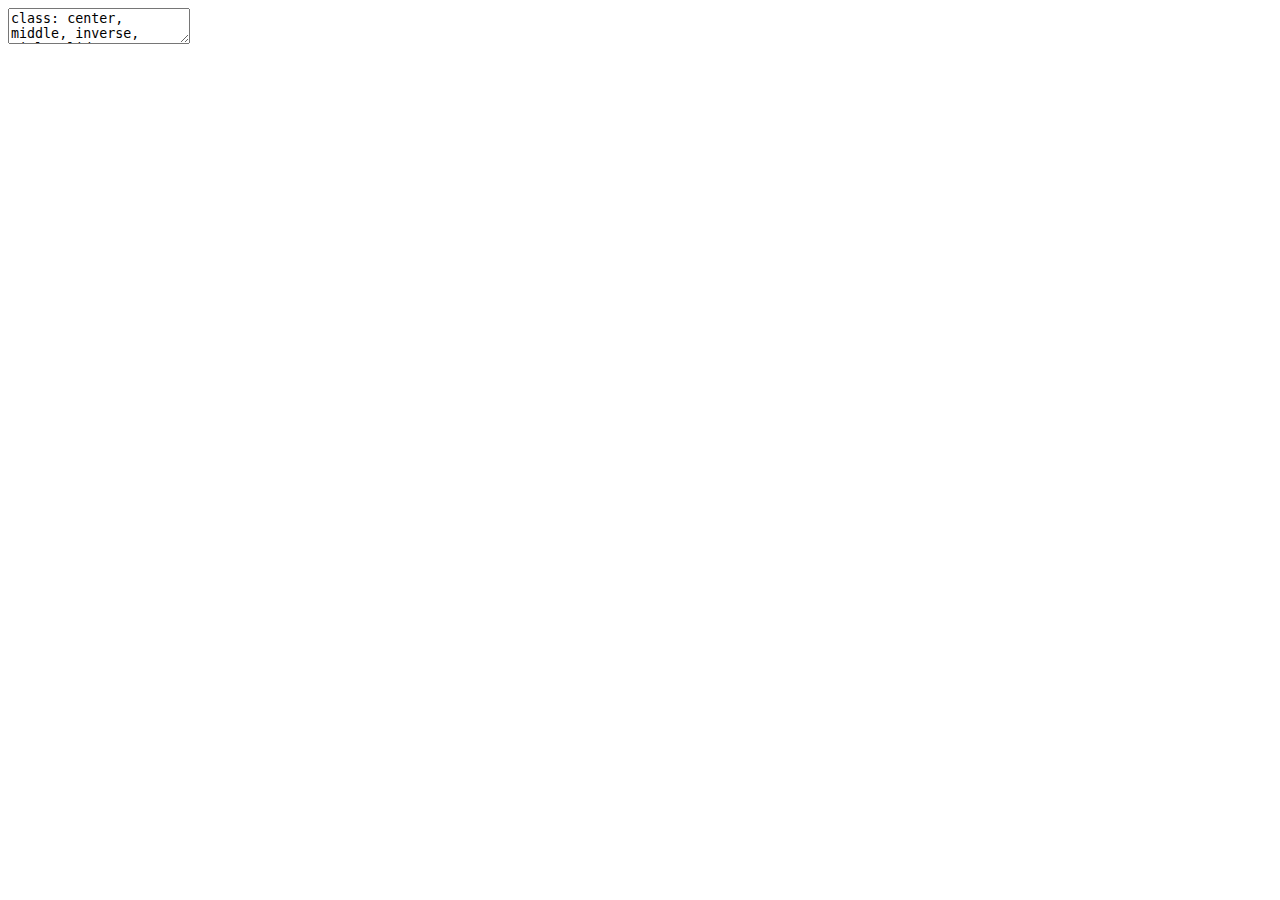
==== commit 316a68d1: "Update and rename hw2.html to index.html" ====
--- a/index.html
+++ b/index.html
@@ -1,45 +1,12 @@
 <!DOCTYPE html>
-<html lang xml:lang>
+<html lang="" xml:lang="">
   <head>
     <title>Linear Regression Presentation</title>
     <meta charset="utf-8" />
     <meta name="author" content="Alex Dragonetti" />
-    <meta name="date" content="2024-02-05" />
-    <script>// Pandoc 2.9 adds attributes on both header and div. We remove the former (to
-// be compatible with the behavior of Pandoc < 2.8).
-document.addEventListener('DOMContentLoaded', function(e) {
-  var hs = document.querySelectorAll("div.section[class*='level'] > :first-child");
-  var i, h, a;
-  for (i = 0; i < hs.length; i++) {
-    h = hs[i];
-    if (!/^h[1-6]$/i.test(h.tagName)) continue;  // it should be a header h1-h6
-    a = h.attributes;
-    while (a.length > 0) h.removeAttribute(a[0].name);
-  }
-});
-</script>
-    <style type="text/css">@font-face {
-font-family: 'Lato';
-font-style: normal;
-font-weight: 400;
-font-display: swap;
-src: url([data-uri]) format('truetype');
-}
-@font-face {
-font-family: 'Martel';
-font-style: normal;
-font-weight: 400;
-font-display: swap;
-src: url([data-uri]) format('truetype');
-}
-@font-face {
-font-family: 'Fira Mono';
-font-style: normal;
-font-weight: 400;
-font-display: swap;
-src: url([data-uri]) format('truetype');
-}
-:root {--text-font-family: Lato;--text-font-is-google: 1;--text-font-family-fallback: -apple-system, BlinkMacSystemFont, avenir next, avenir, helvetica neue, helvetica, Ubuntu, roboto, noto, segoe ui, arial;--text-font-base: sans-serif;--header-font-family: Martel;--header-font-is-google: 1;--header-font-family-fallback: Georgia, serif;--code-font-family: 'Fira Mono';--code-font-is-google: 1;--base-font-size: 20px;--text-font-size: 1rem;--code-font-size: 0.9rem;--code-inline-font-size: 1em;--header-h1-font-size: 2.75rem;--header-h2-font-size: 2.25rem;--header-h3-font-size: 1.75rem;--text-color: #000000;--header-color: #950FAC;--background-color: #FFFFFF;--link-color: #950FAC;--text-bold-color: #950FAC;--code-highlight-color: rgba(255,255,0,0.5);--inverse-text-color: #000000;--inverse-background-color: #5EC77A;--inverse-header-color: #000000;--inverse-link-color: #950FAC;--title-slide-background-color: #950FAC;--title-slide-text-color: #FFFFFF;--header-background-color: #950FAC;--header-background-text-color: #FFFFFF;--primary: #950FAC;--secondary: #5EC77A;--white: #FFFFFF;--black: #000000;}html {font-size: var(--base-font-size);}body {font-family: var(--text-font-family), var(--text-font-family-fallback), var(--text-font-base);font-weight: normal;color: var(--text-color);}h1, h2, h3 {font-family: var(--header-font-family), var(--header-font-family-fallback);font-weight: 600;color: var(--header-color);}.remark-slide-content {background-color: var(--background-color);font-size: 1rem;padding: 16px 64px 16px 64px;width: 100%;height: 100%;}.remark-slide-content h1 {font-size: var(--header-h1-font-size);}.remark-slide-content h2 {font-size: var(--header-h2-font-size);}.remark-slide-content h3 {font-size: var(--header-h3-font-size);}.remark-code, .remark-inline-code {font-family: var(--code-font-family), Menlo, Consolas, Monaco, Liberation Mono, Lucida Console, monospace;}.remark-code {font-size: var(--code-font-size);}.remark-inline-code {font-size: var(--code-inline-font-size);color: #950FAC;}.remark-slide-number {color: #950FAC;opacity: 1;font-size: 0.9rem;}strong {font-weight: bold;color: var(--text-bold-color);}a, a > code {color: var(--link-color);text-decoration: none;}.footnote {position: absolute;bottom: 60px;padding-right: 4em;font-size: 0.9em;}.remark-code-line-highlighted {background-color: var(--code-highlight-color);}.inverse {background-color: var(--inverse-background-color);color: var(--inverse-text-color);}.inverse h1, .inverse h2, .inverse h3 {color: var(--inverse-header-color);}.inverse a, .inverse a > code {color: var(--inverse-link-color);}.title-slide, .title-slide h1, .title-slide h2, .title-slide h3 {color: var(--title-slide-text-color);}.title-slide {background-color: var(--title-slide-background-color);}.title-slide .remark-slide-number {display: none;}.left-column {width: 20%;height: 92%;float: left;}.left-column h2, .left-column h3 {color: #950FAC99;}.left-column h2:last-of-type, .left-column h3:last-child {color: #950FAC;}.right-column {width: 75%;float: right;padding-top: 1em;}.pull-left {float: left;width: 47%;}.pull-right {float: right;width: 47%;}.pull-right + * {clear: both;}img, video, iframe {max-width: 100%;}blockquote {border-left: solid 5px #5EC77A80;padding-left: 1em;}.remark-slide table {margin: auto;border-top: 1px solid #666;border-bottom: 1px solid #666;}.remark-slide table thead th {border-bottom: 1px solid #ddd;}th, td {padding: 5px;}.remark-slide table:not(.table-unshaded) thead,.remark-slide table:not(.table-unshaded) tfoot,.remark-slide table:not(.table-unshaded) tr:nth-child(even) {background: #DEF3E4;}table.dataTable tbody {background-color: var(--background-color);color: var(--text-color);}table.dataTable.display tbody tr.odd {background-color: var(--background-color);}table.dataTable.display tbody tr.even {background-color: #DEF3E4;}table.dataTable.hover tbody tr:hover, table.dataTable.display tbody tr:hover {background-color: rgba(255, 255, 255, 0.5);}.dataTables_wrapper .dataTables_length, .dataTables_wrapper .dataTables_filter, .dataTables_wrapper .dataTables_info, .dataTables_wrapper .dataTables_processing, .dataTables_wrapper .dataTables_paginate {color: var(--text-color);}.dataTables_wrapper .dataTables_paginate .paginate_button {color: var(--text-color) !important;}.remark-slide-content.left pre,.remark-slide-content.center pre,.remark-slide-content.right pre {text-align: start;width: max-content;max-width: 100%;}.remark-slide-content.left pre,.remark-slide-content.right pre {min-width: 50%;min-width: min(40ch, 100%);}.remark-slide-content.center pre {min-width: 66%;min-width: min(50ch, 100%);}.remark-slide-content.left pre {margin-left: unset;margin-right: auto;}.remark-slide-content.center pre {margin-left: auto;margin-right: auto;}.remark-slide-content.right pre {margin-left: auto;margin-right: unset;}.remark-slide-content.header_background > h1 {display: block;position: absolute;top: 0;left: 0;width: 100%;background: var(--header-background-color);color: var(--header-background-text-color);padding: 2rem 64px 1.5rem 64px;margin-top: 0;box-sizing: border-box;}.remark-slide-content.header_background {padding-top: 7rem;}@page { margin: 0; }@media print {.remark-slide-scaler {width: 100% !important;height: 100% !important;transform: scale(1) !important;top: 0 !important;left: 0 !important;}}.primary {color: var(--primary);}.bg-primary {background-color: var(--primary);}.secondary {color: var(--secondary);}.bg-secondary {background-color: var(--secondary);}.white {color: var(--white);}.bg-white {background-color: var(--white);}.black {color: var(--black);}.bg-black {background-color: var(--black);}</style>
+    <meta name="date" content="2024-02-08" />
+    <script src="hw2_files/header-attrs/header-attrs.js"></script>
+    <link rel="stylesheet" href="xaringan-themer.css" type="text/css" />
   </head>
   <body>
     <textarea id="source">
@@ -55,7 +22,7 @@
 ### Alex Dragonetti
 ]
 .date[
-### 2024-02-05
+### 2024-02-08
 ]
 
 ---
@@ -68,7 +35,7 @@
 
 class:inverse4, top
 
-&lt;h1 align=&quot;center&quot;&gt; Table of Contents&lt;/h1&gt;
+&lt;h1 align="center"&gt; Table of Contents&lt;/h1&gt;
 &lt;BR&gt;
 
 .pull-left[
@@ -80,7 +47,7 @@
 
 ---
 
-&lt;h1 align = &quot;center&quot;&gt;Overview of Data&lt;/h1&gt;
+&lt;h1 align = "center"&gt;Overview of Data&lt;/h1&gt;
 &lt;BR&gt;
 
 .pull-left[
@@ -99,7 +66,7 @@
 &lt;li&gt; Carrier - sole categorical variable
 &lt;li&gt; Airport_Distance - Distance between airports (effectively distance of flight) in miles 
 &lt;li&gt; Number of flights - Total number of flights in airport (not clear if this is departure or arrival airport)
-&lt;li&gt; Weather - 0-10 scale of weather conditions, where higher number is more &#39;extreme&#39;
+&lt;li&gt; Weather - 0-10 scale of weather conditions, where higher number is more 'extreme'
 &lt;li&gt; Support_Crew_Available - self-explanatory
 &lt;li&gt; Baggage_Loading_time - self-explanatory
 &lt;li&gt; Late_Arrival_o - time in minutes for late arriving aircraft
@@ -113,7 +80,7 @@
 
 ---
 
-&lt;h1 align=&quot;center&quot;&gt; Goals and Methodology&lt;/h1&gt;
+&lt;h1 align="center"&gt; Goals and Methodology&lt;/h1&gt;
 &lt;br&gt;
 
 .pull-left[
@@ -124,7 +91,7 @@
 
 #### Preparing the Data
 &lt;li&gt; Check for missing values with is.na returns no missing values
-&lt;li&gt; Rename variables using CamelCase for ease of typing (eg, &quot;Arr_Delay&quot; becomes ArrDelay)
+&lt;li&gt; Rename variables using CamelCase for ease of typing (eg, "Arr_Delay" becomes ArrDelay)
 &lt;li&gt; Creation of preliminary models to identify variables of interest and eliminate variables that are unnecessary
 ]
 
@@ -138,10 +105,17 @@
 $$
 Where `\(\hat{Y}\)` is the predicted value of the dependent variable, `\(\beta_0\)` is the intercept (the value of Y when all independent variables equal 0), `\(x_1\)` through `\(x_k\)` is the value of each independent variable, and  `\(\beta_0\)` through `\(\beta_k\)` are the coefficients for each `\(x\)` variable.
 
-We will create a model with a &#39;training&#39; data set, which will use 80% of the observations, and test it against the remaining 20% of observations.
-]
----
-&lt;h1 align=&quot;center&quot;&gt; Splitting and Training the Data &lt;/h1&gt;
+We will create a model with a 'training' data set, which will use 80% of the observations, and test it against the remaining 20% of observations.
+]
+---
+class: inverse center middle
+
+# Analysis and Results
+
+
+
+---
+&lt;h1 align="center"&gt; Splitting and Training the Data &lt;/h1&gt;
 &lt;br&gt;
 
 
@@ -163,27 +137,27 @@
 
 
 ---
-&lt;h1 align=&quot;center&quot;&gt; The &quot;Champion&quot; Model &lt;/h1&gt;
+&lt;h1 align="center"&gt; The "Champion" Model &lt;/h1&gt;
 &lt;br&gt;
 
 
 ```
-## # A tibble: 7 × 5
-##   term                   estimate std.error statistic   p.value
-##   &lt;chr&gt;                     &lt;dbl&gt;     &lt;dbl&gt;     &lt;dbl&gt;     &lt;dbl&gt;
-## 1 (Intercept)          -577.       7.27        -79.3  0        
-## 2 AirportDistance         0.174    0.0135       12.8  6.45e- 37
-## 3 NumberOfFlights         0.00443  0.000108     40.9  4.21e-300
-## 4 Weather                 4.46     0.454         9.83 1.67e- 22
-## 5 SupportCrewAvailable   -0.0489   0.00531      -9.21 5.47e- 20
-## 6 BaggageLoadingTime     13.5      0.438        30.8  1.63e-184
-## 7 LateArrival             6.90     0.333        20.7  2.91e- 90
-```
-
-The above variables were shown to have the most significant effect on ArrDelay. This model will now be &#39;tested&#39; on the previously sequestered data to see how accurately it can predict ArrDelay.
-
----
-&lt;h1 align=&quot;center&quot;&gt; Testing The Model &lt;/h1&gt;
+# A tibble: 7 × 5
+  term                   estimate std.error statistic   p.value
+  &lt;chr&gt;                     &lt;dbl&gt;     &lt;dbl&gt;     &lt;dbl&gt;     &lt;dbl&gt;
+1 (Intercept)          -577.       7.27        -79.3  0        
+2 AirportDistance         0.174    0.0135       12.8  6.45e- 37
+3 NumberOfFlights         0.00443  0.000108     40.9  4.21e-300
+4 Weather                 4.46     0.454         9.83 1.67e- 22
+5 SupportCrewAvailable   -0.0489   0.00531      -9.21 5.47e- 20
+6 BaggageLoadingTime     13.5      0.438        30.8  1.63e-184
+7 LateArrival             6.90     0.333        20.7  2.91e- 90
+```
+
+The above variables were shown to have the most significant effect on ArrDelay. This model will now be 'tested' on the previously sequestered data to see how accurately it can predict ArrDelay.
+
+---
+&lt;h1 align="center"&gt; Testing The Model &lt;/h1&gt;
 &lt;br&gt;
 
 
@@ -203,7 +177,7 @@
 ```
 
 ```
-## [1] 0.8188571
+[1] 0.8188571
 ```
 
 The `\(R^2\)` value is the percent of total variation in the `\(Y\)` variable explained by our regression model. Our model was able to achieve an `\(R^2\)` value of 0.819, meaning it accounts for nearly 82% of the variance within the data.
@@ -213,13 +187,13 @@
 ---
 
 
-&lt;img src=&quot;hw2_files/figure-html/unnamed-chunk-6-1.png&quot; width=&quot;600px&quot; style=&quot;display: block; margin: auto;&quot; /&gt;
----
-&lt;img src=&quot;hw2_files/figure-html/unnamed-chunk-7-1.png&quot; width=&quot;600px&quot; style=&quot;display: block; margin: auto;&quot; /&gt;
-
-
----
-&lt;h1 align=&quot;center&quot;&gt; Discussion&lt;/h1&gt;
+&lt;img src="hw2_files/figure-html/unnamed-chunk-6-1.png" width="600px" style="display: block; margin: auto;" /&gt;
+---
+&lt;img src="hw2_files/figure-html/unnamed-chunk-7-1.png" width="600px" style="display: block; margin: auto;" /&gt;
+
+
+---
+&lt;h1 align="center"&gt; Discussion&lt;/h1&gt;
 &lt;br&gt;&lt;br&gt;
 
 From our results, we are confident that Number of Flights, Distance, Weather, Support Staff, Arrival Delay, and Baggage Loading Time have a strong relationship with a flight delay. Carrier did not appear to have a significant impact, so recommendations can be generalized to all carriers at this time. Our recommendations are split into two categories: Projection Methods and Systemic Improvements
@@ -227,7 +201,7 @@
 Understanding the impact that Number of Flights, Airport Distance, and to an extent, available staff and weather, can help create a more realistic ETA, available to a passenger before they even reach the airport. Obviously, while they can be forecast with weather reports and staffing information, weather and available staff may change, so they should not be as heavily relied on as the number of flights and airport distance. 
 
 ---
-&lt;h1 align=&quot;center&quot;&gt; Discussion, Part 2&lt;/h1&gt;
+&lt;h1 align="center"&gt; Discussion, Part 2&lt;/h1&gt;
 &lt;br&gt;&lt;br&gt;
 ### Systemic Improvements
 Having established above which variables impact the presence of a long delay more, an airport or carrier may want to focus on improving those above others. For example, bagging loading time was considered a significant variable by most models. Average baggage loading time was about the same across all carriers. In the event of infrastructure improvement with the purpose of reducing delays, one could prioritize that over a variable that did not have as strong of an impact, like fueling.
@@ -236,7 +210,7 @@
 Crucially, no one involved in this study is familiar with research related to air travel, so any actions should be run by an expert before implementation.
     </textarea>
 <style data-target="print-only">@media screen {.remark-slide-container{display:block;}.remark-slide-scaler{box-shadow:none;}}</style>
-<script src="data:application/javascript; charset=utf-8;base64,[base64]/[base64]/[base64]/[base64]/[base64]/[base64]/[base64]/KD86aHJ8XG57Mix9KD8hICkoPyFcMWJ1bGwgKVxuKnxccyokKS8saHRtbDovXiAqKD86Y29tbWVudHxjbG9zZWR8Y2xvc2luZykgKig/OlxuezIsfXxccyokKS8sZGVmOi9eICpcWyhbXlxdXSspXF06ICo8PyhbXlxzPl0rKT4/KD86ICtbIihdKFteXG5dKylbIildKT8gKig/OlxuK3wkKS8sdGFibGU6YyxwYXJhZ3JhcGg6L14oKD86W15cbl0rXG4/KD8haHJ8aGVhZGluZ3xsaGVhZGluZ3xibG9ja3F1b3RlfHRhZ3xkZWYpKSspXG4qLyx0ZXh0Oi9eW15cbl0rL307dS5idWxsZXQ9Lyg/OlsqKy1dfFxkK1wuKS8sdS5pdGVtPS9eKCAqKShidWxsKSBbXlxuXSooPzpcbig/IVwxYnVsbCApW15cbl0qKSovLHUuaXRlbT1vKHUuaXRlbSwiZ20iKSgvYnVsbC9nLHUuYnVsbGV0KSgpLHUubGlzdD1vKHUubGlzdCkoL2J1bGwvZyx1LmJ1bGxldCkoImhyIiwvXG4rKD89KD86ICpbLSpfXSl7Myx9ICooPzpcbit8JCkpLykoKSx1Ll90YWc9Iig/ISg/[base64]/[base64]/[base64]/Oi4qXHwuKig/OlxufCQpKSopXG4qLyx0YWJsZTovXiAqXHwoLispXG4gKlx8KCAqWy06XStbLXwgOl0qKVxuKCg/OiAqXHwuKig/[base64]/[base64]/[base64]/[base64]/[base64]/[base64]/LS0+fF48XC8/XHcrKD86IlteIl0qInwnW14nXSonfFteJyI+XSkqPz4vLGxpbms6L14hP1xbKGluc2lkZSlcXVwoaHJlZlwpLyxyZWZsaW5rOi9eIT9cWyhpbnNpZGUpXF1ccypcWyhbXlxdXSopXF0vLG5vbGluazovXiE/XFsoKD86XFtbXlxdXSpcXXxbXlxbXF1dKSopXF0vLHN0cm9uZzovXl9fKFtcc1xTXSs/KV9fKD8hXyl8XlwqXCooW1xzXFNdKz8pXCpcKig/IVwqKS8sZW06L15cYl8oKD86X198W1xzXFNdKSs/KV9cYnxeXCooKD86XCpcKnxbXHNcU10pKz8pXCooPyFcKikvLGNvZGU6L14oYCspXHMqKFtcc1xTXSo/W15gXSlccypcMSg/IWApLyxicjovXiB7Mix9XG4oPyFccyokKS8sZGVsOmMsdGV4dDovXltcc1xTXSs/KD89W1xcPCFcW18qYF18IHsyLH1cbnwkKS99O2guX2luc2lkZT0vKD86XFtbXlxdXSpcXXxbXlxbXF1dfFxdKD89W15cW10qXF0pKSovLGguX2hyZWY9L1xzKjw/KFtcc1xTXSo/KT4/[base64]/IV8pfF5cKlwqKD89XFMpKFtcc1xTXSo/XFMpXCpcKig/IVwqKS8sZW06L15fKD89XFMpKFtcc1xTXSo/XFMpXyg/IV8pfF5cKig/PVxTKShbXHNcU10qP1xTKVwqKD8hXCopL30pLGguZ2ZtPWQoe30saC5ub3JtYWwse2VzY2FwZTpvKGguZXNjYXBlKSgiXSkiLCJ+fF0pIikoKSx1cmw6L14oaHR0cHM/OlwvXC9bXlxzPF0rW148Liw6OyInKVxdXHNdKS8sZGVsOi9efn4oPz1cUykoW1xzXFNdKj9cUyl+fi8sdGV4dDpvKGgudGV4dCkoIl18Iiwifl18IikoInwiLCJ8aHR0cHM/[base64]/[base64]/ZTppKGUsITApKSsiXG48L2NvZGU+PC9wcmU+XG4iOiI8cHJlPjxjb2RlPiIrKGE/[base64]/[base64]/[base64]/[base64]/[base64]/[base64]/[base64]/ZVswXS5vZmZzZXQ8clswXS5vZmZzZXQ/[base64]/[base64]/[base64]/[base64]/IlxcLj8oIitlLmJlZ2luKyIpXFwuPyI6ZS5iZWdpbn0pLmNvbmNhdChbcy50ZXJtaW5hdG9yX2VuZCxzLmlsbGVnYWxdKS5tYXAodCkuZmlsdGVyKEJvb2xlYW4pO3MudGVybWluYXRvcnM9ZC5sZW5ndGg/[base64]/dFswXS50b0xvd2VyQ2FzZSgpOnRbMF07cmV0dXJuIGUua2V5d29yZHMuaGFzT3duUHJvcGVydHkoYSkmJmUua2V5d29yZHNbYV19ZnVuY3Rpb24gaChlLHQsYSxyKXt2YXIgcz1yPyIiOk4uY2xhc3NQcmVmaXgsbj0nPHNwYW4gY2xhc3M9IicrcyxpPWE/[base64]/[base64]/ZS5yZXBsYWNlKHgsZnVuY3Rpb24oZSx0KXtyZXR1cm4gTi51c2VCUiYmIlxuIj09PWU/Ijxicj4iOk4udGFiUmVwbGFjZT90LnJlcGxhY2UoL1x0L2csTi50YWJSZXBsYWNlKTp2b2lkIDB9KTplfWZ1bmN0aW9uIGgoZSx0LGEpe3ZhciByPXQ/[base64]/[base64]/KShcXGIwW3hYXVthLWZBLUYwLTldK3woXFxiXFxkKyhcXC5cXGQqKT98XFwuXFxkKykoW2VFXVstK10/XFxkKyk/[base64]/[base64]/XFx8IixyPSIoXFwtfFxcKyk/XFxkKyhcXC5cXGQrfFxcL1xcZCspPygoZHxlfGZ8bHxzfER8RXxGfEx8UykoXFwrfFxcLSk/XFxkKyk/[base64]/fFUpP0w/IicsZW5kOiciJyxpbGxlZ2FsOiJcXG4iLGNvbnRhaW5zOltlLkJBQ0tTTEFTSF9FU0NBUEVdfSx7YmVnaW46Jyh1OD98VSk/UiInLGVuZDonIicsY29udGFpbnM6W2UuQkFDS1NMQVNIX0VTQ0FQRV19LHtiZWdpbjoiJ1xcXFw/LiIsZW5kOiInIixpbGxlZ2FsOiIuIn1dfSxyPXtjbGFzc05hbWU6Im51bWJlciIsdmFyaWFudHM6W3tiZWdpbjoiXFxiKDBiWzAxJ19dKykifSx7YmVnaW46IlxcYihbXFxkJ19dKyhcXC5bXFxkJ19dKik/[base64]/KCIrYSsiKT8iLHM9IlxcdysiLG49dCsiIyIrcysiKFxcLiIrcysiKT8jKCIrYSsiKT8iLGk9IlxcYigiK24rInwiK3IrIikiLGw9IltBLVphLXpdKF8/[base64]/[base64]/[base64]/[base64]/fChzdGFydHM/[base64]/fHNoP3x1W3FoXT8pP2FkZCg4fDE2KT98dXNhZGE/OHwocXxzaD98dVtxaF0/KT8oYXN8c2EpeHxhbmR8YWRybD98c2JjfHJzW2JjXXxhc3J8YltseF0/[base64]/fG1vdnQ/fG12bnxtcmF8bWFyfG11bHxbdXNdbXVsbHxzbXVsW2J3dF1bYnRdfHNtdVthc11kfHNtbXVsfHNtbWxhfG1sYXx1bWxhYWx8c21sYWw/KFt3YnRdW2J0XXxkKXxtbHN8c21sc2w/W2RzXXxzbWN8c3ZjfHNldnxtaWEoW2J0XXsyfXxwaCk/fG1ycj9jMj98bWNycjI/fG1yc3xtc3J8b3JyfG9ybnxwa2godGJ8YnQpfHJiaXR8cmV2KDE2fHNoKT98c2VsfFtzdV1zYXQoMTYpP3xub3B8cG9wfHB1c2h8cmZlKFtpZF1bYWJdKT98c3RtKFtpZF1bYWJdKT98c3RyKGV4KT9bYmhkXT98KHFkPyk/c3VifChzaD98cXx1W3FoXT8pP3N1Yig4fDE2KXxbc3VdeHQoYT9ofGE/YigxNik/KXxzcnMoW2lkXVthYl0pP3xzd3BiP3xzd2l8c21pfHRzdHx0ZXF8d2ZlfHdmaXx5aWVsZCkoZXF8bmV8Y3N8Y2N8bWl8cGx8dnN8dmN8aGl8bHN8Z2V8bHR8Z3R8bGV8YWx8aHN8bG8pP1tzcHRyeF0/[base64]/IVsnXFxzXSkiLGVuZDoiKFxcbnsyfXwnKSIsY29udGFpbnM6W3tiZWdpbjoiXFxcXCdcXHciLHJlbGV2YW5jZTowfV0scmVsZXZhbmNlOjB9LHtjbGFzc05hbWU6ImVtcGhhc2lzIixiZWdpbjoiXyg/IVtfXFxzXSkiLGVuZDoiKFxcbnsyfXxfKSIscmVsZXZhbmNlOjB9LHtjbGFzc05hbWU6InN0cmluZyIsdmFyaWFudHM6W3tiZWdpbjoiYGAuKz8nJyJ9LHtiZWdpbjoiYC4rPycifV19LHtjbGFzc05hbWU6ImNvZGUiLGJlZ2luOiIoYC4rP2B8XFwrLis/[base64]/[base64]/[base64]/[base64]/IGNvbGw/IGxpc3Q/IHNldD8gaWZuPyBmbj8gYXNzb2NpYXRpdmU/IHNlcXVlbnRpYWw/IHNvcnRlZD8gY291bnRlZD8gcmV2ZXJzaWJsZT8gbnVtYmVyPyBkZWNpbWFsPyBjbGFzcz8gZGlzdGluY3Q/IGlzYT8gZmxvYXQ/IHJhdGlvbmFsPyByZWR1Y2VkPyByYXRpbz8gb2RkPyBldmVuPyBjaGFyPyBzZXE/IHZlY3Rvcj8gc3RyaW5nPyBtYXA/IG5pbD8gY29udGFpbnM/IHplcm8/IGluc3RhbmNlPyBub3QtZXZlcnk/IG5vdC1hbnk/IGxpYnNwZWM/[base64]/[base64]